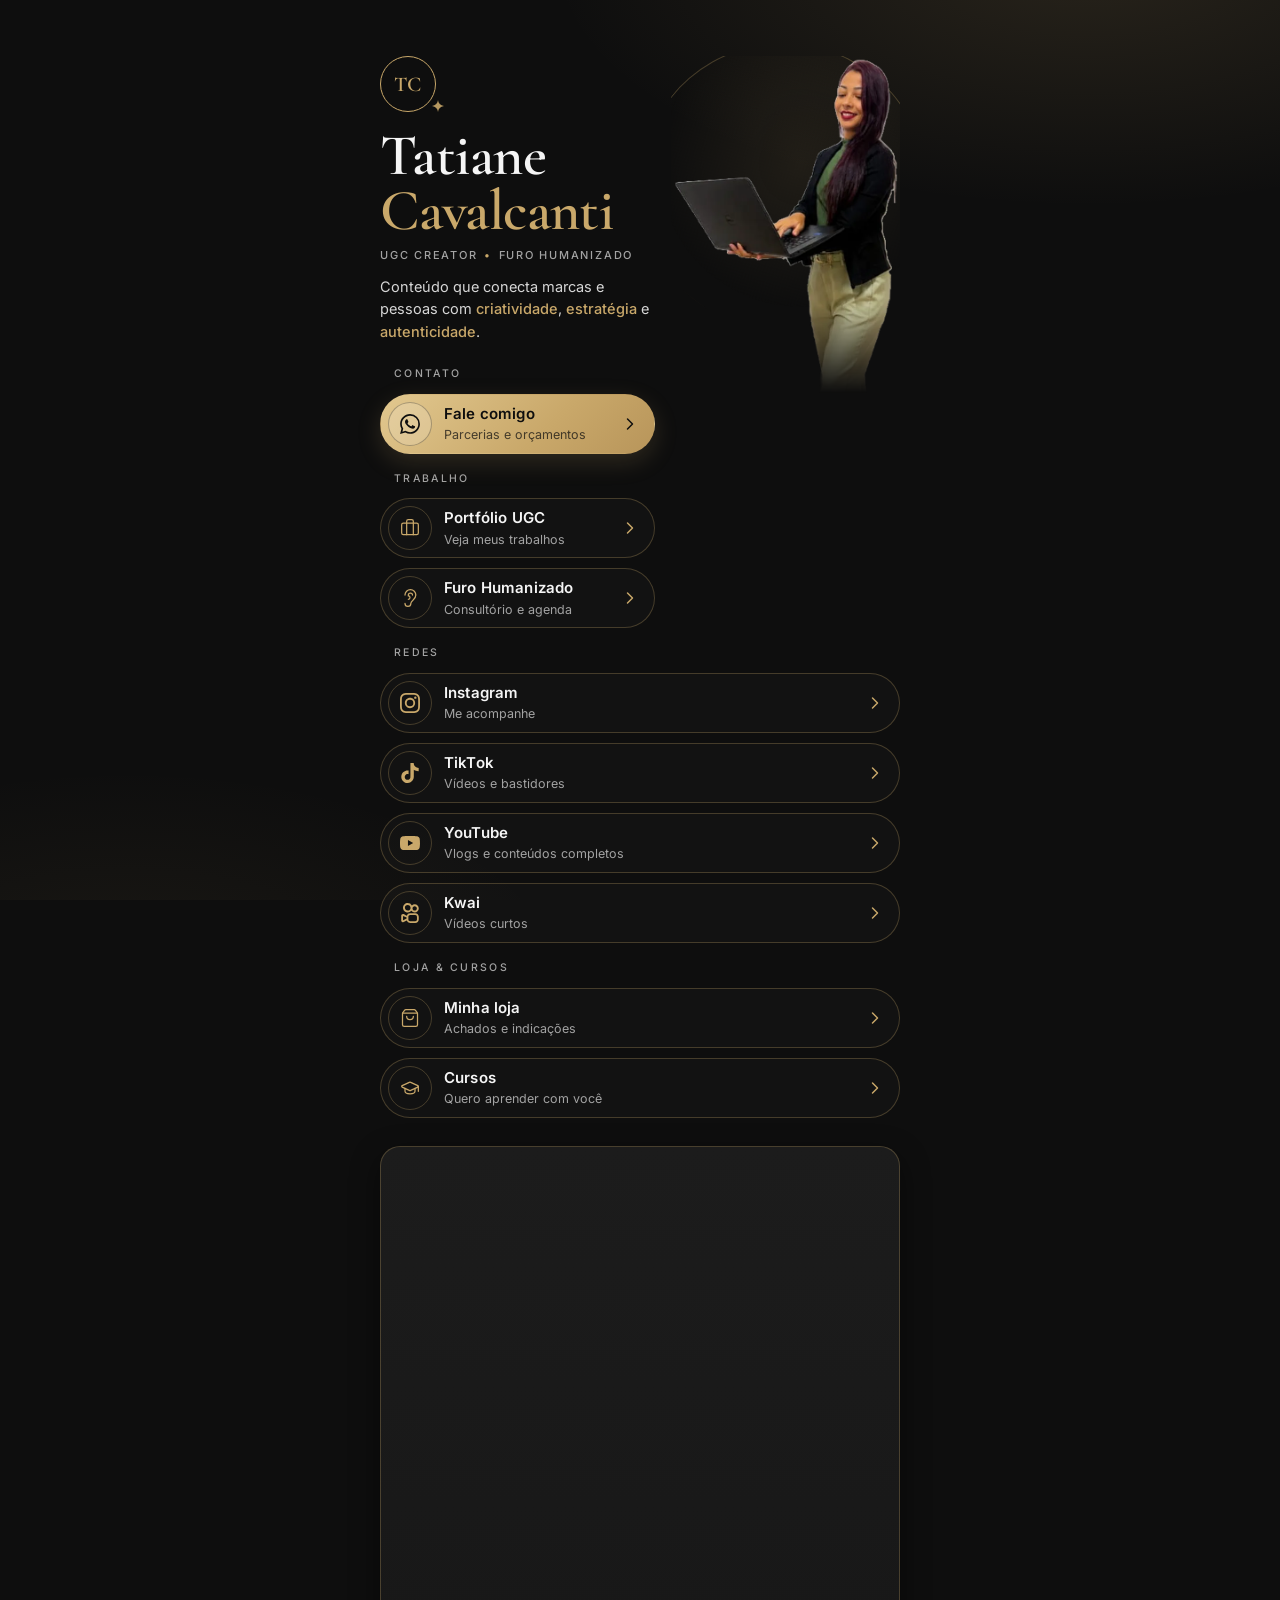
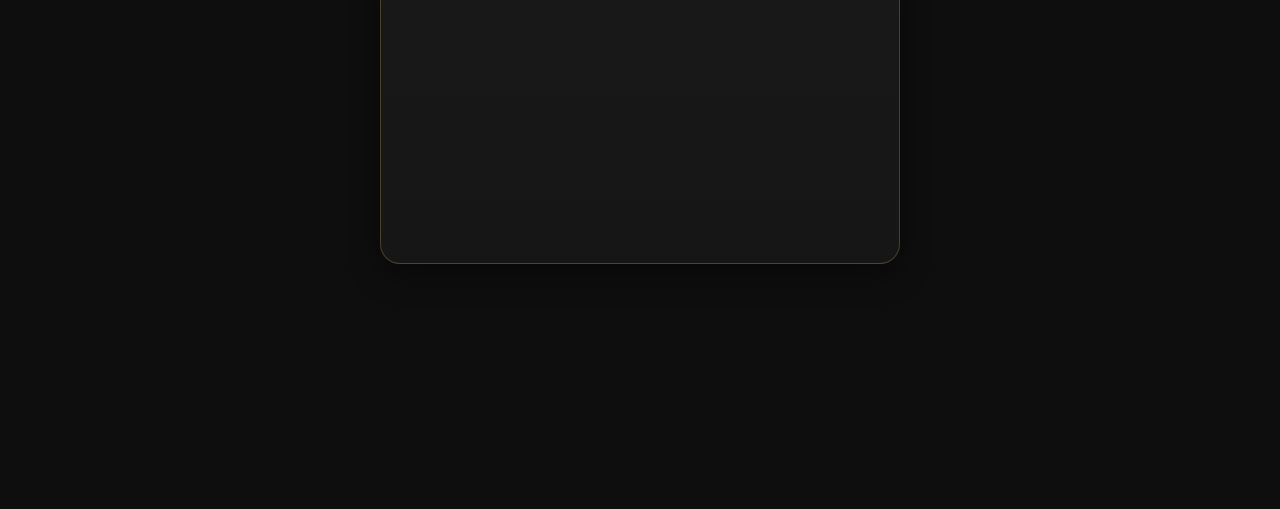
==== index.html @ 991accbc "Cartão de visita virtual: página estática (HTML/CSS/JS vanilla) - Hero com foto recortada (ISNet em " ====
<!DOCTYPE html>
<html lang="pt-BR">
<head>
  <meta charset="utf-8">
  <meta name="viewport" content="width=device-width, initial-scale=1, viewport-fit=cover">
  <title>Tatiane Cavalcanti | UGC Creator e Furo Humanizado</title>
  <meta name="description" content="Criadora de conteúdo UGC e especialista em Furo Humanizado. Conteúdo que conecta marcas e pessoas com criatividade, estratégia e autenticidade.">
  <meta name="theme-color" content="#0e0e0e">
  <meta name="color-scheme" content="dark">

  <!-- TODO:DOMAIN — trocar https://DOMINIO/ pelo domínio final (canonical, og:url, og:image, JSON-LD) -->
  <link rel="canonical" href="https://DOMINIO/">
  <meta property="og:type" content="profile">
  <meta property="og:locale" content="pt_BR">
  <meta property="og:site_name" content="Tatiane Cavalcanti">
  <meta property="og:title" content="Tatiane Cavalcanti | UGC Creator e Furo Humanizado">
  <meta property="og:description" content="Conteúdo que conecta marcas e pessoas com criatividade, estratégia e autenticidade.">
  <meta property="og:url" content="https://DOMINIO/">
  <meta property="og:image" content="https://DOMINIO/assets/og.jpg">
  <meta property="og:image:type" content="image/jpeg">
  <meta property="og:image:width" content="1200">
  <meta property="og:image:height" content="630">
  <meta property="og:image:alt" content="Tatiane Cavalcanti — UGC Creator e Furo Humanizado">
  <meta name="twitter:card" content="summary_large_image">
  <meta name="twitter:title" content="Tatiane Cavalcanti | UGC Creator e Furo Humanizado">
  <meta name="twitter:description" content="Conteúdo que conecta marcas e pessoas com criatividade, estratégia e autenticidade.">
  <meta name="twitter:image" content="https://DOMINIO/assets/og.jpg">

  <link rel="icon" href="data:image/svg+xml,%3Csvg%20xmlns='http://www.w3.org/2000/svg'%20viewBox='0%200%2064%2064'%3E%3Crect%20width='64'%20height='64'%20rx='14'%20fill='%230e0e0e'/%3E%3Ccircle%20cx='32'%20cy='32'%20r='23'%20fill='none'%20stroke='%23c9a86a'%20stroke-width='2'/%3E%3Ctext%20x='32'%20y='40'%20text-anchor='middle'%20font-family='Georgia,serif'%20font-size='23'%20fill='%23c9a86a'%3ETC%3C/text%3E%3C/svg%3E">
  <link rel="apple-touch-icon" href="assets/apple-touch-icon.png">

  <!-- fontes self-hosted (scripts/fetch_fonts.py); preload só das duas que aparecem acima da dobra -->
  <link rel="preload" href="assets/fonts/cormorant-garamond-600.woff2" as="font" type="font/woff2" crossorigin>
  <link rel="preload" href="assets/fonts/inter-400.woff2" as="font" type="font/woff2" crossorigin>
  <link rel="stylesheet" href="css/fonts.css">
  <link rel="stylesheet" href="css/style.css">

  <!-- marca html.js antes do primeiro paint: sem JS (ou sem IntersectionObserver) a página fica estática e completa -->
  <script>if ('IntersectionObserver' in window) document.documentElement.classList.add('js');</script>
  <script src="js/main.js" defer></script>

  <script type="application/ld+json">
  {
    "@context": "https://schema.org",
    "@type": "Person",
    "name": "Tatiane Cavalcanti",
    "jobTitle": "UGC Creator",
    "description": "Criadora de conteúdo UGC e especialista em Furo Humanizado.",
    "url": "https://DOMINIO/",
    "image": "https://DOMINIO/assets/og.jpg",
    "telephone": "+5517988384618",
    "sameAs": [
      "https://www.instagram.com/tatianecavalcantiugc/",
      "https://www.instagram.com/consultorio.tatianecavalcanti",
      "https://www.instagram.com/taty_cavalcanti",
      "https://www.tiktok.com/@tatycavalcantii",
      "https://youtube.com/@tatianecavalcantilima",
      "https://kwai-video.com/u/@Tatycavalcantii/YVCEOqAB",
      "https://collshp.com/tatycavalcantiindica?view=storefront"
    ]
  }
  </script>
</head>
<body>

<!-- Sprite de ícones. Marcas: Simple Icons (CC0). UI: Lucide (ISC). -->
<svg xmlns="http://www.w3.org/2000/svg" class="sprite" aria-hidden="true" focusable="false">
  <!-- marcas (fill) -->
  <symbol id="i-whatsapp" viewBox="0 0 24 24" fill="currentColor"><path d="M17.472 14.382c-.297-.149-1.758-.867-2.03-.967-.273-.099-.471-.148-.67.15-.197.297-.767.966-.94 1.164-.173.199-.347.223-.644.075-.297-.15-1.255-.463-2.39-1.475-.883-.788-1.48-1.761-1.653-2.059-.173-.297-.018-.458.13-.606.134-.133.298-.347.446-.52.149-.174.198-.298.298-.497.099-.198.05-.371-.025-.52-.075-.149-.669-1.612-.916-2.207-.242-.579-.487-.5-.669-.51-.173-.008-.371-.01-.57-.01-.198 0-.52.074-.792.372-.272.297-1.04 1.016-1.04 2.479 0 1.462 1.065 2.875 1.213 3.074.149.198 2.096 3.2 5.077 4.487.709.306 1.262.489 1.694.625.712.227 1.36.195 1.871.118.571-.085 1.758-.719 2.006-1.413.248-.694.248-1.289.173-1.413-.074-.124-.272-.198-.57-.347m-5.421 7.403h-.004a9.87 9.87 0 01-5.031-1.378l-.361-.214-3.741.982.998-3.648-.235-.374a9.86 9.86 0 01-1.51-5.26c.001-5.45 4.436-9.884 9.888-9.884 2.64 0 5.122 1.03 6.988 2.898a9.825 9.825 0 012.893 6.994c-.003 5.45-4.437 9.884-9.885 9.884m8.413-18.297A11.815 11.815 0 0012.05 0C5.495 0 .16 5.335.157 11.892c0 2.096.547 4.142 1.588 5.945L.057 24l6.305-1.654a11.882 11.882 0 005.683 1.448h.005c6.554 0 11.89-5.335 11.893-11.893a11.821 11.821 0 00-3.48-8.413Z"/></symbol>
  <symbol id="i-instagram" viewBox="0 0 24 24" fill="currentColor"><path d="M7.0301.084c-1.2768.0602-2.1487.264-2.911.5634-.7888.3075-1.4575.72-2.1228 1.3877-.6652.6677-1.075 1.3368-1.3802 2.127-.2954.7638-.4956 1.6365-.552 2.914-.0564 1.2775-.0689 1.6882-.0626 4.947.0062 3.2586.0206 3.6671.0825 4.9473.061 1.2765.264 2.1482.5635 2.9107.308.7889.72 1.4573 1.388 2.1228.6679.6655 1.3365 1.0743 2.1285 1.38.7632.295 1.6361.4961 2.9134.552 1.2773.056 1.6884.069 4.9462.0627 3.2578-.0062 3.668-.0207 4.9478-.0814 1.28-.0607 2.147-.2652 2.9098-.5633.7889-.3086 1.4578-.72 2.1228-1.3881.665-.6682 1.0745-1.3378 1.3795-2.1284.2957-.7632.4966-1.636.552-2.9124.056-1.2809.0692-1.6898.063-4.948-.0063-3.2583-.021-3.6668-.0817-4.9465-.0607-1.2797-.264-2.1487-.5633-2.9117-.3084-.7889-.72-1.4568-1.3876-2.1228C21.2982 1.33 20.628.9208 19.8378.6165 19.074.321 18.2017.1197 16.9244.0645 15.6471.0093 15.236-.005 11.977.0014 8.718.0076 8.31.0215 7.0301.0839m.1402 21.6932c-1.17-.0509-1.8053-.2453-2.2287-.408-.5606-.216-.96-.4771-1.3819-.895-.422-.4178-.6811-.8186-.9-1.378-.1644-.4234-.3624-1.058-.4171-2.228-.0595-1.2645-.072-1.6442-.079-4.848-.007-3.2037.0053-3.583.0607-4.848.05-1.169.2456-1.805.408-2.2282.216-.5613.4762-.96.895-1.3816.4188-.4217.8184-.6814 1.3783-.9003.423-.1651 1.0575-.3614 2.227-.4171 1.2655-.06 1.6447-.072 4.848-.079 3.2033-.007 3.5835.005 4.8495.0608 1.169.0508 1.8053.2445 2.228.408.5608.216.96.4754 1.3816.895.4217.4194.6816.8176.9005 1.3787.1653.4217.3617 1.056.4169 2.2263.0602 1.2655.0739 1.645.0796 4.848.0058 3.203-.0055 3.5834-.061 4.848-.051 1.17-.245 1.8055-.408 2.2294-.216.5604-.4763.96-.8954 1.3814-.419.4215-.8181.6811-1.3783.9-.4224.1649-1.0577.3617-2.2262.4174-1.2656.0595-1.6448.072-4.8493.079-3.2045.007-3.5825-.006-4.848-.0608M16.953 5.5864A1.44 1.44 0 1 0 18.39 4.144a1.44 1.44 0 0 0-1.437 1.4424M5.8385 12.012c.0067 3.4032 2.7706 6.1557 6.173 6.1493 3.4026-.0065 6.157-2.7701 6.1506-6.1733-.0065-3.4032-2.771-6.1565-6.174-6.1498-3.403.0067-6.156 2.771-6.1496 6.1738M8 12.0077a4 4 0 1 1 4.008 3.9921A3.9996 3.9996 0 0 1 8 12.0077"/></symbol>
  <symbol id="i-tiktok" viewBox="0 0 24 24" fill="currentColor"><path d="M12.525.02c1.31-.02 2.61-.01 3.91-.02.08 1.53.63 3.09 1.75 4.17 1.12 1.11 2.7 1.62 4.24 1.79v4.03c-1.44-.05-2.89-.35-4.2-.97-.57-.26-1.1-.59-1.62-.93-.01 2.92.01 5.84-.02 8.75-.08 1.4-.54 2.79-1.35 3.94-1.31 1.92-3.58 3.17-5.91 3.21-1.43.08-2.86-.31-4.08-1.03-2.02-1.19-3.44-3.37-3.65-5.71-.02-.5-.03-1-.01-1.49.18-1.9 1.12-3.72 2.58-4.96 1.66-1.44 3.98-2.13 6.15-1.72.02 1.48-.04 2.96-.04 4.44-.99-.32-2.15-.23-3.02.37-.63.41-1.11 1.04-1.36 1.75-.21.51-.15 1.07-.14 1.61.24 1.64 1.82 3.02 3.5 2.87 1.12-.01 2.19-.66 2.77-1.61.19-.33.4-.67.41-1.06.1-1.79.06-3.57.07-5.36.01-4.03-.01-8.05.02-12.07z"/></symbol>
  <symbol id="i-youtube" viewBox="0 0 24 24" fill="currentColor"><path d="M23.498 6.186a3.016 3.016 0 0 0-2.122-2.136C19.505 3.545 12 3.545 12 3.545s-7.505 0-9.377.505A3.017 3.017 0 0 0 .502 6.186C0 8.07 0 12 0 12s0 3.93.502 5.814a3.016 3.016 0 0 0 2.122 2.136c1.871.505 9.376.505 9.376.505s7.505 0 9.377-.505a3.015 3.015 0 0 0 2.122-2.136C24 15.93 24 12 24 12s0-3.93-.502-5.814zM9.545 15.568V8.432L15.818 12l-6.273 3.568z"/></symbol>
  <symbol id="i-kwai" viewBox="0 0 24 24" fill="currentColor"><path d="M18.315 12.264c2.33 0 4.218 1.88 4.218 4.2V19.8c0 2.32-1.888 4.2-4.218 4.2h-6.202a4.218 4.218 0 0 1-4.023-2.938l-3.676 1.833a2.04 2.04 0 0 1-2.731-.903 2.015 2.015 0 0 1-.216-.907v-5.94a2.03 2.03 0 0 1 2.035-2.024 2.044 2.044 0 0 1 .919.218l3.673 1.85a4.218 4.218 0 0 1 4.02-2.925zm-.062 2.162h-6.078c-1.153 0-2.09.921-2.108 2.065v3.247c0 1.148.925 2.081 2.073 2.1h6.113c1.153 0 2.09-.922 2.109-2.065v-3.247a2.104 2.104 0 0 0-2.074-2.1zM4.18 15.72a.554.554 0 0 0-.555.542v3.734a.556.556 0 0 0 .798.496l.01-.004 3.463-1.756V17.51l-3.467-1.73a.557.557 0 0 0-.249-.06zM9.28 0a5.667 5.667 0 0 1 4.98 2.965 4.921 4.921 0 0 1 3.36-1.317c2.714 0 4.913 2.177 4.913 4.863 0 2.686-2.2 4.863-4.912 4.863a4.921 4.921 0 0 1-3.996-2.034 5.651 5.651 0 0 1-4.345 2.034c-3.131 0-5.67-2.546-5.67-5.687C3.61 2.546 6.149 0 9.28 0Zm8.34 3.926c-1.441 0-2.61 1.157-2.61 2.585s1.169 2.585 2.61 2.585c1.443 0 2.612-1.157 2.612-2.585s-1.169-2.585-2.611-2.585zM9.28 2.287a3.395 3.395 0 0 0-3.39 3.4c0 1.877 1.518 3.4 3.39 3.4a3.395 3.395 0 0 0 3.39-3.4c0-1.878-1.518-3.4-3.39-3.4z"/></symbol>
  <!-- UI (stroke) -->
  <symbol id="i-chevron" viewBox="0 0 24 24" fill="none" stroke="currentColor" stroke-width="1.75" stroke-linecap="round" stroke-linejoin="round"><path d="m9 18 6-6-6-6"/></symbol>
  <symbol id="i-user" viewBox="0 0 24 24" fill="none" stroke="currentColor" stroke-width="1.5" stroke-linecap="round" stroke-linejoin="round"><path d="M19 21v-2a4 4 0 0 0-4-4H9a4 4 0 0 0-4 4v2"/><circle cx="12" cy="7" r="4"/></symbol>
  <symbol id="i-heart" viewBox="0 0 24 24" fill="none" stroke="currentColor" stroke-width="1.5" stroke-linecap="round" stroke-linejoin="round"><path d="M2 9.5a5.5 5.5 0 0 1 9.591-3.676.56.56 0 0 0 .818 0A5.49 5.49 0 0 1 22 9.5c0 2.29-1.5 4-3 5.5l-5.492 5.313a2 2 0 0 1-3 .019L5 15c-1.5-1.5-3-3.2-3-5.5"/></symbol>
  <symbol id="i-sparkles" viewBox="0 0 24 24" fill="none" stroke="currentColor" stroke-width="1.5" stroke-linecap="round" stroke-linejoin="round"><path d="M11.017 2.814a1 1 0 0 1 1.966 0l1.051 5.558a2 2 0 0 0 1.594 1.594l5.558 1.051a1 1 0 0 1 0 1.966l-5.558 1.051a2 2 0 0 0-1.594 1.594l-1.051 5.558a1 1 0 0 1-1.966 0l-1.051-5.558a2 2 0 0 0-1.594-1.594l-5.558-1.051a1 1 0 0 1 0-1.966l5.558-1.051a2 2 0 0 0 1.594-1.594z"/><path d="M20 2v4"/><path d="M22 4h-4"/><circle cx="4" cy="20" r="2"/></symbol>
  <symbol id="i-sparkle" viewBox="0 0 24 24" fill="none" stroke="currentColor" stroke-width="1.5" stroke-linecap="round" stroke-linejoin="round"><path d="M11.017 2.814a1 1 0 0 1 1.966 0l1.051 5.558a2 2 0 0 0 1.594 1.594l5.558 1.051a1 1 0 0 1 0 1.966l-5.558 1.051a2 2 0 0 0-1.594 1.594l-1.051 5.558a1 1 0 0 1-1.966 0l-1.051-5.558a2 2 0 0 0-1.594-1.594l-5.558-1.051a1 1 0 0 1 0-1.966l5.558-1.051a2 2 0 0 0 1.594-1.594z"/></symbol>
  <symbol id="i-target" viewBox="0 0 24 24" fill="none" stroke="currentColor" stroke-width="1.5" stroke-linecap="round" stroke-linejoin="round"><circle cx="12" cy="12" r="10"/><circle cx="12" cy="12" r="6"/><circle cx="12" cy="12" r="2"/></symbol>
  <symbol id="i-shield" viewBox="0 0 24 24" fill="none" stroke="currentColor" stroke-width="1.5" stroke-linecap="round" stroke-linejoin="round"><path d="M20 13c0 5-3.5 7.5-7.66 8.95a1 1 0 0 1-.67-.01C7.5 20.5 4 18 4 13V6a1 1 0 0 1 1-1c2 0 4.5-1.2 6.24-2.72a1.17 1.17 0 0 1 1.52 0C14.51 3.81 17 5 19 5a1 1 0 0 1 1 1z"/><path d="m9 12 2 2 4-4"/></symbol>
  <symbol id="i-camera" viewBox="0 0 24 24" fill="none" stroke="currentColor" stroke-width="1.5" stroke-linecap="round" stroke-linejoin="round"><path d="M13.997 4a2 2 0 0 1 1.76 1.05l.486.9A2 2 0 0 0 18.003 7H20a2 2 0 0 1 2 2v9a2 2 0 0 1-2 2H4a2 2 0 0 1-2-2V9a2 2 0 0 1 2-2h1.997a2 2 0 0 0 1.759-1.048l.489-.904A2 2 0 0 1 10.004 4z"/><circle cx="12" cy="13" r="3"/></symbol>
  <symbol id="i-clapper" viewBox="0 0 24 24" fill="none" stroke="currentColor" stroke-width="1.5" stroke-linecap="round" stroke-linejoin="round"><path d="m12.296 3.464 3.02 3.956"/><path d="M20.2 6 3 11l-.9-2.4c-.3-1.1.3-2.2 1.3-2.5l13.5-4c1.1-.3 2.2.3 2.5 1.3z"/><path d="M3 11h18v8a2 2 0 0 1-2 2H5a2 2 0 0 1-2-2z"/><path d="m6.18 5.276 3.1 3.899"/></symbol>
  <symbol id="i-baby" viewBox="0 0 24 24" fill="none" stroke="currentColor" stroke-width="1.5" stroke-linecap="round" stroke-linejoin="round"><path d="M10 16c.5.3 1.2.5 2 .5s1.5-.2 2-.5"/><path d="M15 12h.01"/><path d="M19.38 6.813A9 9 0 0 1 20.8 10.2a2 2 0 0 1 0 3.6 9 9 0 0 1-17.6 0 2 2 0 0 1 0-3.6A9 9 0 0 1 12 3c2 0 3.5 1.1 3.5 2.5s-.9 2.5-2 2.5c-.8 0-1.5-.4-1.5-1"/><path d="M9 12h.01"/></symbol>
  <symbol id="i-laptop" viewBox="0 0 24 24" fill="none" stroke="currentColor" stroke-width="1.5" stroke-linecap="round" stroke-linejoin="round"><path d="M18 5a2 2 0 0 1 2 2v8.526a2 2 0 0 0 .212.897l1.068 2.127a1 1 0 0 1-.9 1.45H3.62a1 1 0 0 1-.9-1.45l1.068-2.127A2 2 0 0 0 4 15.526V7a2 2 0 0 1 2-2z"/><path d="M20.054 15.987H3.946"/></symbol>
  <symbol id="i-chef" viewBox="0 0 24 24" fill="none" stroke="currentColor" stroke-width="1.5" stroke-linecap="round" stroke-linejoin="round"><path d="M17 21a1 1 0 0 0 1-1v-5.35c0-.457.316-.844.727-1.041a4 4 0 0 0-2.134-7.589 5 5 0 0 0-9.186 0 4 4 0 0 0-2.134 7.588c.411.198.727.585.727 1.041V20a1 1 0 0 0 1 1Z"/><path d="M6 17h12"/></symbol>
  <symbol id="i-paw" viewBox="0 0 24 24" fill="none" stroke="currentColor" stroke-width="1.5" stroke-linecap="round" stroke-linejoin="round"><circle cx="11" cy="4" r="2"/><circle cx="18" cy="8" r="2"/><circle cx="20" cy="16" r="2"/><path d="M9 10a5 5 0 0 1 5 5v3.5a3.5 3.5 0 0 1-6.84 1.045Q6.52 17.48 4.46 16.84A3.5 3.5 0 0 1 5.5 10Z"/></symbol>
  <symbol id="i-shirt" viewBox="0 0 24 24" fill="none" stroke="currentColor" stroke-width="1.5" stroke-linecap="round" stroke-linejoin="round"><path d="M20.38 3.46 16 2a4 4 0 0 1-8 0L3.62 3.46a2 2 0 0 0-1.34 2.23l.58 3.47a1 1 0 0 0 .99.84H6v10c0 1.1.9 2 2 2h8a2 2 0 0 0 2-2V10h2.15a1 1 0 0 0 .99-.84l.58-3.47a2 2 0 0 0-1.34-2.23z"/></symbol>
  <symbol id="i-ear" viewBox="0 0 24 24" fill="none" stroke="currentColor" stroke-width="1.5" stroke-linecap="round" stroke-linejoin="round"><path d="M6 8.5a6.5 6.5 0 1 1 13 0c0 6-6 6-6 10a3.5 3.5 0 1 1-7 0"/><path d="M15 8.5a2.5 2.5 0 0 0-5 0v1a2 2 0 1 1 0 4"/></symbol>
  <symbol id="i-briefcase" viewBox="0 0 24 24" fill="none" stroke="currentColor" stroke-width="1.5" stroke-linecap="round" stroke-linejoin="round"><path d="M16 20V4a2 2 0 0 0-2-2h-4a2 2 0 0 0-2 2v16"/><rect width="20" height="14" x="2" y="6" rx="2"/></symbol>
  <symbol id="i-cap" viewBox="0 0 24 24" fill="none" stroke="currentColor" stroke-width="1.5" stroke-linecap="round" stroke-linejoin="round"><path d="M21.42 10.922a1 1 0 0 0-.019-1.838L12.83 5.18a2 2 0 0 0-1.66 0L2.6 9.08a1 1 0 0 0 0 1.832l8.57 3.908a2 2 0 0 0 1.66 0z"/><path d="M22 10v6"/><path d="M6 12.5V16a6 3 0 0 0 12 0v-3.5"/></symbol>
  <symbol id="i-bag" viewBox="0 0 24 24" fill="none" stroke="currentColor" stroke-width="1.5" stroke-linecap="round" stroke-linejoin="round"><path d="M16 10a4 4 0 0 1-8 0"/><path d="M3.103 6.034h17.794"/><path d="M3.4 5.467a2 2 0 0 0-.4 1.2V20a2 2 0 0 0 2 2h14a2 2 0 0 0 2-2V6.667a2 2 0 0 0-.4-1.2l-2-2.667A2 2 0 0 0 17 2H7a2 2 0 0 0-1.6.8z"/></symbol>
  <symbol id="i-phone" viewBox="0 0 24 24" fill="none" stroke="currentColor" stroke-width="1.5" stroke-linecap="round" stroke-linejoin="round"><path d="M13.832 16.568a1 1 0 0 0 1.213-.303l.355-.465A2 2 0 0 1 17 15h3a2 2 0 0 1 2 2v3a2 2 0 0 1-2 2A18 18 0 0 1 2 4a2 2 0 0 1 2-2h3a2 2 0 0 1 2 2v3a2 2 0 0 1-.8 1.6l-.468.351a1 1 0 0 0-.292 1.233 14 14 0 0 0 6.392 6.384"/></symbol>
  <symbol id="i-mail" viewBox="0 0 24 24" fill="none" stroke="currentColor" stroke-width="1.5" stroke-linecap="round" stroke-linejoin="round"><path d="m22 7-8.991 5.727a2 2 0 0 1-2.009 0L2 7"/><rect x="2" y="4" width="20" height="16" rx="2"/></symbol>
  <symbol id="i-globe" viewBox="0 0 24 24" fill="none" stroke="currentColor" stroke-width="1.5" stroke-linecap="round" stroke-linejoin="round"><circle cx="12" cy="12" r="10"/><path d="M12 2a14.5 14.5 0 0 0 0 20 14.5 14.5 0 0 0 0-20"/><path d="M2 12h20"/></symbol>
  <symbol id="i-share" viewBox="0 0 24 24" fill="none" stroke="currentColor" stroke-width="1.5" stroke-linecap="round" stroke-linejoin="round"><circle cx="18" cy="5" r="3"/><circle cx="6" cy="12" r="3"/><circle cx="18" cy="19" r="3"/><line x1="8.59" x2="15.42" y1="13.51" y2="17.49"/><line x1="15.41" x2="8.59" y1="6.51" y2="10.49"/></symbol>
  <symbol id="i-copy" viewBox="0 0 24 24" fill="none" stroke="currentColor" stroke-width="1.5" stroke-linecap="round" stroke-linejoin="round"><rect width="14" height="14" x="8" y="8" rx="2" ry="2"/><path d="M4 16c-1.1 0-2-.9-2-2V4c0-1.1.9-2 2-2h10c1.1 0 2 .9 2 2"/></symbol>
  <symbol id="i-check" viewBox="0 0 24 24" fill="none" stroke="currentColor" stroke-width="1.75" stroke-linecap="round" stroke-linejoin="round"><path d="M20 6 9 17l-5-5"/></symbol>
  <!-- brilho decorativo de 4 pontas -->
  <symbol id="i-star4" viewBox="0 0 24 24" fill="currentColor"><path d="M12 0c.6 6.6 4.8 10.8 12 12-7.2 1.2-11.4 5.4-12 12-.6-6.6-4.8-10.8-12-12C7.2 10.8 11.4 6.6 12 0z"/></symbol>
</svg>

<a class="skip" href="#links">Pular para os links</a>
<div class="glow" aria-hidden="true"></div>

<main class="page">

  <!-- ===== HERO ===== -->
  <header class="hero" id="topo">
    <div class="hero__text">
      <div class="hero__mark" data-anim style="--i:0">
        <span class="mark" aria-hidden="true">TC</span>
        <svg class="sparkle sparkle--mark" aria-hidden="true"><use href="#i-star4"/></svg>
      </div>

      <h1 class="hero__name" data-anim style="--i:1">
        <span class="hero__first">Tatiane</span>
        <em class="hero__last">Cavalcanti</em>
      </h1>

      <p class="hero__role eyebrow" data-anim style="--i:2">
        UGC Creator <span class="hero__dot" aria-hidden="true">•</span> Furo Humanizado
      </p>

      <p class="hero__tagline" data-anim style="--i:3">
        Conteúdo que conecta marcas e pessoas com
        <strong>criatividade</strong>, <strong>estratégia</strong> e <strong>autenticidade</strong>.
      </p>
    </div>

    <figure class="hero__photo" data-anim style="--i:2">
      <span class="hero__arc" aria-hidden="true"></span>
      <picture class="hero__pic">
        <source srcset="assets/tati.webp" type="image/webp">
        <img src="assets/tati.png" width="516" height="760" alt="Tatiane Cavalcanti sorrindo, segurando um notebook" fetchpriority="high" decoding="async">
      </picture>
      <svg class="sparkle sparkle--photo" aria-hidden="true"><use href="#i-star4"/></svg>
    </figure>

    <!-- CTAs principais: ficam ao lado da foto em telas maiores -->
    <nav class="hero__cta" aria-label="Contato e trabalho">
      <div class="group" data-reveal>
        <h2 class="group__title">Contato</h2>
        <a class="btn btn--primary" style="--i:0" href="https://wa.me/5517988384618?text=Ol%C3%A1%2C%20Tatiane!%20Vim%20pelo%20seu%20cart%C3%A3o%20virtual%20e%20quero%20conversar%20sobre%20uma%20parceria." target="_blank" rel="noopener">
          <span class="btn__icon"><svg aria-hidden="true"><use href="#i-whatsapp"/></svg></span>
          <span class="btn__text"><span class="btn__title">Fale comigo</span><span class="btn__sub">Parcerias e orçamentos</span></span>
          <svg class="btn__chev" aria-hidden="true"><use href="#i-chevron"/></svg>
        </a>
      </div>

      <div class="group" data-reveal>
        <h2 class="group__title">Trabalho</h2>
        <a class="btn" style="--i:0" href="https://www.instagram.com/tatianecavalcantiugc/" target="_blank" rel="noopener">
          <span class="btn__icon"><svg aria-hidden="true"><use href="#i-briefcase"/></svg></span>
          <span class="btn__text"><span class="btn__title">Portfólio UGC</span><span class="btn__sub">Veja meus trabalhos</span></span>
          <svg class="btn__chev" aria-hidden="true"><use href="#i-chevron"/></svg>
        </a>
        <a class="btn" style="--i:1" href="https://www.instagram.com/consultorio.tatianecavalcanti" target="_blank" rel="noopener">
          <span class="btn__icon"><svg aria-hidden="true"><use href="#i-ear"/></svg></span>
          <span class="btn__text"><span class="btn__title">Furo Humanizado</span><span class="btn__sub">Consultório e agenda</span></span>
          <svg class="btn__chev" aria-hidden="true"><use href="#i-chevron"/></svg>
        </a>
      </div>
    </nav>
  </header>

  <!-- ===== LINKS ===== -->
  <nav class="links" id="links" aria-label="Redes, loja e cursos">
    <div class="group" data-reveal>
      <h2 class="group__title">Redes</h2>
      <a class="btn" style="--i:0" href="https://www.instagram.com/taty_cavalcanti" target="_blank" rel="noopener">
        <span class="btn__icon"><svg aria-hidden="true"><use href="#i-instagram"/></svg></span>
        <span class="btn__text"><span class="btn__title">Instagram</span><span class="btn__sub">Me acompanhe</span></span>
        <svg class="btn__chev" aria-hidden="true"><use href="#i-chevron"/></svg>
      </a>
      <a class="btn" style="--i:1" href="https://www.tiktok.com/@tatycavalcantii" target="_blank" rel="noopener">
        <span class="btn__icon"><svg aria-hidden="true"><use href="#i-tiktok"/></svg></span>
        <span class="btn__text"><span class="btn__title">TikTok</span><span class="btn__sub">Vídeos e bastidores</span></span>
        <svg class="btn__chev" aria-hidden="true"><use href="#i-chevron"/></svg>
      </a>
      <a class="btn" style="--i:2" href="https://youtube.com/@tatianecavalcantilima" target="_blank" rel="noopener">
        <span class="btn__icon"><svg aria-hidden="true"><use href="#i-youtube"/></svg></span>
        <span class="btn__text"><span class="btn__title">YouTube</span><span class="btn__sub">Vlogs e conteúdos completos</span></span>
        <svg class="btn__chev" aria-hidden="true"><use href="#i-chevron"/></svg>
      </a>
      <a class="btn" style="--i:3" href="https://kwai-video.com/u/@Tatycavalcantii/YVCEOqAB" target="_blank" rel="noopener">
        <span class="btn__icon"><svg aria-hidden="true"><use href="#i-kwai"/></svg></span>
        <span class="btn__text"><span class="btn__title">Kwai</span><span class="btn__sub">Vídeos curtos</span></span>
        <svg class="btn__chev" aria-hidden="true"><use href="#i-chevron"/></svg>
      </a>
    </div>

    <div class="group" data-reveal>
      <h2 class="group__title">Loja &amp; Cursos</h2>
      <a class="btn" style="--i:0" href="https://collshp.com/tatycavalcantiindica?view=storefront" target="_blank" rel="noopener">
        <span class="btn__icon"><svg aria-hidden="true"><use href="#i-bag"/></svg></span>
        <span class="btn__text"><span class="btn__title">Minha loja</span><span class="btn__sub">Achados e indicações</span></span>
        <svg class="btn__chev" aria-hidden="true"><use href="#i-chevron"/></svg>
      </a>
      <a class="btn" style="--i:1" href="https://wa.me/5517988384618?text=Ol%C3%A1%2C%20Tatiane!%20Tenho%20interesse%20nos%20seus%20cursos.%20Pode%20me%20passar%20mais%20informa%C3%A7%C3%B5es%3F" target="_blank" rel="noopener">
        <span class="btn__icon"><svg aria-hidden="true"><use href="#i-cap"/></svg></span>
        <span class="btn__text"><span class="btn__title">Cursos</span><span class="btn__sub">Quero aprender com você</span></span>
        <svg class="btn__chev" aria-hidden="true"><use href="#i-chevron"/></svg>
      </a>
    </div>
  </nav>

  <!-- ===== SOBRE MIM ===== -->
  <section class="card about" data-reveal aria-labelledby="sobre-title">
    <div class="about__head">
      <span class="about__avatar" aria-hidden="true"><svg><use href="#i-user"/></svg></span>
      <div class="about__body">
        <h2 class="eyebrow eyebrow--gold" id="sobre-title">Sobre mim</h2>
        <p>Criadora de conteúdo UGC e especialista em Furo Humanizado. Produzo conteúdos autênticos que geram conexão, valor e resultados reais.</p>
      </div>
    </div>
    <ul class="values" role="list">
      <li class="values__item" style="--i:0"><svg aria-hidden="true"><use href="#i-heart"/></svg><span>Apaixonada<br>por pessoas</span></li>
      <li class="values__item" style="--i:1"><svg aria-hidden="true"><use href="#i-sparkles"/></svg><span>Criatividade<br>com propósito</span></li>
      <li class="values__item" style="--i:2"><svg aria-hidden="true"><use href="#i-target"/></svg><span>Foco em<br>resultados</span></li>
      <li class="values__item" style="--i:3"><svg aria-hidden="true"><use href="#i-shield"/></svg><span>Confiança e<br>autenticidade</span></li>
    </ul>
  </section>

  <!-- ===== NICHOS ===== -->
  <section class="niches" data-reveal aria-labelledby="nichos-title">
    <h2 class="eyebrow eyebrow--gold eyebrow--rule" id="nichos-title"><span>Como posso ajudar sua marca</span></h2>
    <ul class="niches__grid" role="list">
      <li class="niche" style="--i:0"><svg aria-hidden="true"><use href="#i-camera"/></svg><span>UGC para<br>redes sociais</span></li>
      <li class="niche" style="--i:1"><svg aria-hidden="true"><use href="#i-clapper"/></svg><span>Vídeos de<br>rotina</span></li>
      <li class="niche" style="--i:2"><svg aria-hidden="true"><use href="#i-sparkle"/></svg><span>Beleza &amp;<br>autocuidado</span></li>
      <li class="niche" style="--i:3"><svg aria-hidden="true"><use href="#i-baby"/></svg><span>Maternidade</span></li>
      <li class="niche" style="--i:4"><svg aria-hidden="true"><use href="#i-laptop"/></svg><span>Tecnologia</span></li>
      <li class="niche" style="--i:5"><svg aria-hidden="true"><use href="#i-chef"/></svg><span>Gastronomia</span></li>
      <li class="niche" style="--i:6"><svg aria-hidden="true"><use href="#i-paw"/></svg><span>Pets</span></li>
      <li class="niche" style="--i:7"><svg aria-hidden="true"><use href="#i-shirt"/></svg><span>Moda</span></li>
      <li class="niche" style="--i:8"><svg aria-hidden="true"><use href="#i-ear"/></svg><span>Furo<br>Humanizado</span></li>
    </ul>
  </section>

  <!-- ===== CONTATO ===== -->
  <section class="card contact" data-reveal aria-labelledby="contato-title">
    <h2 class="sr-only" id="contato-title">Contato</h2>

    <div class="contact__qr">
      <img src="assets/qr.svg" width="132" height="132" alt="QR code que abre este cartão virtual" loading="lazy" decoding="async">
      <span class="contact__qr-mark" aria-hidden="true">TC</span>
    </div>

    <p class="contact__cta">
      <span class="script">Vamos criar</span>
      <span class="script">algo incrível</span>
      <span class="contact__juntos">juntos?</span>
    </p>

    <ul class="contact__rows" role="list">
      <li class="contact__row">
        <a href="tel:+5517988384618"><svg aria-hidden="true"><use href="#i-phone"/></svg><span>(17) 98838-4618</span></a>
        <button class="copy" type="button" data-copy="+55 17 98838-4618" aria-label="Copiar telefone" hidden><svg aria-hidden="true"><use href="#i-copy"/></svg></button>
      </li>
      <!-- TODO:EMAIL — descomentar quando a cliente informar o e-mail
      <li class="contact__row">
        <a href="mailto:contato@DOMINIO"><svg aria-hidden="true"><use href="#i-mail"/></svg><span>contato@DOMINIO</span></a>
        <button class="copy" type="button" data-copy="contato@DOMINIO" aria-label="Copiar e-mail" hidden><svg aria-hidden="true"><use href="#i-copy"/></svg></button>
      </li>
      -->
      <!-- TODO:DOMAIN — descomentar quando o domínio final estiver no ar
      <li class="contact__row">
        <a href="https://DOMINIO/"><svg aria-hidden="true"><use href="#i-globe"/></svg><span>DOMINIO</span></a>
      </li>
      -->
      <li class="contact__row">
        <a href="https://www.instagram.com/tatianecavalcantiugc/" target="_blank" rel="noopener"><svg aria-hidden="true"><use href="#i-instagram"/></svg><span>@tatianecavalcantiugc</span></a>
        <button class="copy" type="button" data-copy="@tatianecavalcantiugc" aria-label="Copiar Instagram" hidden><svg aria-hidden="true"><use href="#i-copy"/></svg></button>
      </li>
    </ul>

    <button class="share" id="share" type="button" hidden>
      <svg aria-hidden="true"><use href="#i-share"/></svg>
      <span>Compartilhar cartão</span>
    </button>

    <svg class="sparkle sparkle--contact" aria-hidden="true"><use href="#i-star4"/></svg>
  </section>

  <!-- ===== FOOTER ===== -->
  <footer class="footer" data-reveal>
    <p class="eyebrow">
      <svg aria-hidden="true"><use href="#i-heart"/></svg>
      <span>Conteúdo que conecta, transforma e vende.</span>
      <svg aria-hidden="true"><use href="#i-heart"/></svg>
    </p>
  </footer>

</main>

<div class="toast" id="toast" role="status" aria-live="polite"></div>

</body>
</html>
---- css/fonts.css ----
/* Fontes self-hosted (Google Fonts, subset latin). Gerado por scripts/fetch_fonts.py — não editar à mão.
   Licenças: Cormorant Garamond (OFL), Inter (OFL), Great Vibes (OFL). */

@font-face {
  font-family: "Cormorant Garamond";
  font-style: normal;
  font-weight: 600;
  font-display: swap;
  src: url("../assets/fonts/cormorant-garamond-600.woff2") format("woff2");
  unicode-range: U+0000-00FF, U+0131, U+0152-0153, U+02BB-02BC, U+02C6, U+02DA, U+02DC, U+0304, U+0308, U+0329, U+2000-206F, U+20AC, U+2122, U+2191, U+2193, U+2212, U+2215, U+FEFF, U+FFFD;
}

@font-face {
  font-family: "Great Vibes";
  font-style: normal;
  font-weight: 400;
  font-display: swap;
  src: url("../assets/fonts/great-vibes-400.woff2") format("woff2");
  unicode-range: U+0000-00FF, U+0131, U+0152-0153, U+02BB-02BC, U+02C6, U+02DA, U+02DC, U+0304, U+0308, U+0329, U+2000-206F, U+20AC, U+2122, U+2191, U+2193, U+2212, U+2215, U+FEFF, U+FFFD;
}

@font-face {
  font-family: "Inter";
  font-style: normal;
  font-weight: 400;
  font-display: swap;
  src: url("../assets/fonts/inter-400.woff2") format("woff2");
  unicode-range: U+0000-00FF, U+0131, U+0152-0153, U+02BB-02BC, U+02C6, U+02DA, U+02DC, U+0304, U+0308, U+0329, U+2000-206F, U+20AC, U+2122, U+2191, U+2193, U+2212, U+2215, U+FEFF, U+FFFD;
}

@font-face {
  font-family: "Inter";
  font-style: normal;
  font-weight: 500;
  font-display: swap;
  src: url("../assets/fonts/inter-500.woff2") format("woff2");
  unicode-range: U+0000-00FF, U+0131, U+0152-0153, U+02BB-02BC, U+02C6, U+02DA, U+02DC, U+0304, U+0308, U+0329, U+2000-206F, U+20AC, U+2122, U+2191, U+2193, U+2212, U+2215, U+FEFF, U+FFFD;
}

@font-face {
  font-family: "Inter";
  font-style: normal;
  font-weight: 600;
  font-display: swap;
  src: url("../assets/fonts/inter-600.woff2") format("woff2");
  unicode-range: U+0000-00FF, U+0131, U+0152-0153, U+02BB-02BC, U+02C6, U+02DA, U+02DC, U+0304, U+0308, U+0329, U+2000-206F, U+20AC, U+2122, U+2191, U+2193, U+2212, U+2215, U+FEFF, U+FFFD;
}
---- css/style.css ----
/* =====================================================================
   Tatiane Cavalcanti — cartão de visita virtual
   Tema escuro + dourado. Mobile-first. Sem dependências.
   ===================================================================== */

:root {
  --bg: #0e0e0e;
  --bg-2: #131313;
  --card: #161616;
  --card-2: #1c1c1c;
  --ink: #f5f5f5;
  --ink-2: #d6d6d6;
  --mut: #a3a3a3;
  --gold: #c9a86a;
  --gold-2: #e2c88f;
  --gold-ink: #0e0e0e;
  --line: rgba(201, 168, 106, .28);
  --line-soft: rgba(255, 255, 255, .08);
  --radius: 20px;
  --pill: 999px;
  --shadow: 0 10px 30px rgba(0, 0, 0, .45);
  --s1: 4px; --s2: 8px; --s3: 12px; --s4: 16px; --s5: 24px; --s6: 32px; --s7: 40px; --s8: 48px;
  --col: 560px;
  --f-display: "Cormorant Garamond", Georgia, "Times New Roman", serif;
  --f-body: "Inter", system-ui, -apple-system, "Segoe UI", Roboto, sans-serif;
  --f-script: "Great Vibes", "Brush Script MT", cursive;
  --ease: cubic-bezier(.22, 1, .36, 1);
  --dur-1: .25s;
  --dur-2: .6s;
  --dur-3: .8s;
}

/* ---------- reset ---------- */
*, *::before, *::after { box-sizing: border-box; }
html { -webkit-text-size-adjust: 100%; scroll-behavior: smooth; }
body {
  margin: 0;
  background: var(--bg);
  color: var(--ink);
  font-family: var(--f-body);
  font-size: 15px;
  line-height: 1.5;
  min-height: 100dvh;
  overflow-x: clip;
  -webkit-font-smoothing: antialiased;
}
img, svg { display: block; }
a { color: inherit; }
button { font: inherit; color: inherit; }
[hidden] { display: none !important; }
.sprite { position: absolute; width: 0; height: 0; overflow: hidden; }
.sr-only {
  position: absolute; width: 1px; height: 1px; margin: -1px; padding: 0;
  overflow: hidden; clip: rect(0 0 0 0); white-space: nowrap; border: 0;
}
.skip {
  position: absolute; left: 12px; top: -60px; z-index: 100;
  padding: 10px 14px; border-radius: var(--pill);
  background: var(--gold); color: var(--gold-ink); font-weight: 600; text-decoration: none;
  transition: top var(--dur-1);
}
.skip:focus { top: 12px; }
:focus-visible { outline: 2px solid var(--gold); outline-offset: 3px; border-radius: 6px; }

/* ---------- fundo ---------- */
.glow {
  position: fixed; inset: 0; z-index: -1; pointer-events: none;
  background:
    radial-gradient(60% 40% at 85% -5%, rgba(201, 168, 106, .14), transparent 70%),
    radial-gradient(50% 35% at 10% 110%, rgba(201, 168, 106, .07), transparent 70%),
    var(--bg);
}

/* ---------- layout ---------- */
.page {
  position: relative;
  max-width: var(--col);
  margin: 0 auto;
  padding: calc(28px + env(safe-area-inset-top)) 20px calc(40px + env(safe-area-inset-bottom));
}

/* ---------- tipografia utilitária ---------- */
.eyebrow {
  margin: 0;
  font: 500 11px/1.4 var(--f-body);
  letter-spacing: .2em;
  text-transform: uppercase;
  color: var(--mut);
}
.eyebrow--gold { color: var(--gold); }
.eyebrow--rule { display: flex; align-items: center; gap: 14px; text-align: center; }
.eyebrow--rule::before, .eyebrow--rule::after { content: ""; flex: 1; height: 1px; }
.eyebrow--rule::before { background: linear-gradient(90deg, transparent, var(--line)); }
.eyebrow--rule::after  { background: linear-gradient(90deg, var(--line), transparent); }

/* ---------- brilho decorativo ---------- */
.sparkle {
  position: absolute; width: 14px; height: 14px;
  color: var(--gold); opacity: .9; pointer-events: none;
  transform-origin: center;
}
.js .sparkle { animation: twinkle 3.4s ease-in-out infinite; }
.sparkle--mark    { right: -8px; bottom: 0; width: 12px; height: 12px; }
.sparkle--photo   { top: 7%; right: 8%; width: 18px; height: 18px; animation-delay: -1.2s; }
.sparkle--contact { top: 16px; right: 18px; width: 12px; height: 12px; opacity: .6; animation-delay: -2.1s; }
@keyframes twinkle {
  0%, 100% { opacity: .35; transform: scale(.8) rotate(0deg); }
  50%      { opacity: 1;   transform: scale(1.1) rotate(20deg); }
}

/* =====================================================================
   HERO
   ===================================================================== */
.hero {
  position: relative;
  display: grid;
  grid-template-columns: minmax(0, 1fr) 45%;
  grid-template-areas:
    "text photo"
    "cta  cta";
  column-gap: 12px;
}
.hero__text  { grid-area: text; align-self: start; min-width: 0; }
.hero__photo { grid-area: photo; align-self: start; }
.hero__cta   { grid-area: cta; }

.hero__mark { position: relative; display: inline-block; }
.mark {
  display: grid; place-items: center;
  width: 56px; height: 56px;
  border: 1px solid var(--gold); border-radius: 50%;
  font: 600 21px/1 var(--f-display); letter-spacing: .04em;
  color: var(--gold);
}

.hero__name {
  margin: 16px 0 10px;
  font: 600 clamp(32px, 10vw, 58px)/.95 var(--f-display);
  letter-spacing: -.01em;
}
.hero__first, .hero__last { display: block; }
.hero__first { color: var(--ink); }
.hero__last { font-style: normal; color: var(--gold); }
@supports ((-webkit-background-clip: text) or (background-clip: text)) {
  .hero__last {
    background: linear-gradient(100deg, var(--gold) 0%, var(--gold) 40%, #fff2d2 50%, var(--gold) 60%, var(--gold) 100%);
    background-size: 250% 100%;
    background-position: 120% 0;
    -webkit-background-clip: text; background-clip: text;
    -webkit-text-fill-color: transparent; color: transparent;
  }
  .js .hero.in .hero__last { animation: shimmer 1.6s var(--ease) .7s 1 both; }
  .hero__last:hover { animation: shimmer-again 1.2s ease 0s 1 both; }
}
@keyframes shimmer       { from { background-position: 120% 0; } to { background-position: -30% 0; } }
@keyframes shimmer-again { from { background-position: 120% 0; } to { background-position: -30% 0; } }

.hero__role { color: var(--mut); letter-spacing: .16em; }
.hero__dot { color: var(--gold); margin: 0 2px; }

.hero__tagline {
  margin: 12px 0 0;
  font-size: 14.5px; line-height: 1.55;
  color: var(--ink-2);
}
.hero__tagline strong { color: var(--gold); font-weight: 500; }

.hero__photo {
  position: relative; margin: 0; overflow: hidden;
  will-change: transform;
}
.hero__arc {
  position: absolute; z-index: 0;
  top: -4%; left: -14%; width: 126%; aspect-ratio: 1;
  border-radius: 50%;
  border: 1px solid var(--line);
  border-right-color: transparent; border-bottom-color: transparent;
  transform: rotate(38deg);
  background: radial-gradient(circle at 50% 40%, rgba(201, 168, 106, .10), transparent 65%);
}
.hero__pic {
  position: relative; z-index: 1; display: block;
  -webkit-mask-image: linear-gradient(#000 74%, transparent 100%);
          mask-image: linear-gradient(#000 74%, transparent 100%);
}
.hero__pic img { width: 100%; height: auto; }

.hero__cta { margin-top: 20px; }
.hero__cta .group + .group { margin-top: 18px; }

@media (min-width: 520px) {
  .hero {
    grid-template-columns: minmax(0, 1fr) 44%;
    grid-template-areas:
      "text photo"
      "cta  photo";
    column-gap: 16px;
  }
  .hero__cta { margin-top: 24px; }
}

/* =====================================================================
   BOTÕES / GRUPOS
   ===================================================================== */
.links { margin-top: 18px; }
.links .group + .group { margin-top: 18px; }

.group { display: flex; flex-direction: column; gap: 10px; }
.group__title {
  margin: 0 0 2px 14px;
  font: 500 10.5px/1.4 var(--f-body);
  letter-spacing: .22em; text-transform: uppercase; color: var(--mut);
}

.btn {
  position: relative;
  display: grid;
  grid-template-columns: 44px minmax(0, 1fr) 20px;
  align-items: center;
  gap: 12px;
  min-height: 60px;
  padding: 7px 14px 7px 7px;
  border: 1px solid var(--line);
  border-radius: var(--pill);
  background: rgba(255, 255, 255, .02);
  color: var(--ink);
  text-decoration: none;
  -webkit-tap-highlight-color: transparent;
  transition:
    border-color var(--dur-1) ease,
    background-color var(--dur-1) ease,
    box-shadow var(--dur-1) ease,
    scale .15s ease;
}
.btn__icon {
  display: grid; place-items: center;
  width: 44px; height: 44px; border-radius: 50%;
  border: 1px solid var(--line);
  color: var(--gold);
  transition: transform var(--dur-1) var(--ease), border-color var(--dur-1) ease;
}
.btn__icon svg { width: 20px; height: 20px; }
.btn__text { min-width: 0; }
.btn__title {
  display: block; font-weight: 600; font-size: 15px; letter-spacing: .01em;
  white-space: nowrap; overflow: hidden; text-overflow: ellipsis;
}
.btn__sub {
  display: block; margin-top: 1px; font-size: 12.5px; color: var(--mut);
  white-space: nowrap; overflow: hidden; text-overflow: ellipsis;
}
.btn__chev { width: 20px; height: 20px; color: var(--gold); transition: transform var(--dur-1) var(--ease); }

.btn:hover { border-color: var(--gold); background: rgba(201, 168, 106, .06); }
.btn:hover .btn__icon { transform: scale(1.06); border-color: var(--gold); }
.btn:hover .btn__chev { transform: translateX(3px); }
.btn:active, .btn.is-pressed { scale: .985; }

.btn--primary {
  border-color: transparent;
  background: linear-gradient(135deg, var(--gold-2), var(--gold) 60%, #b8955a);
  color: var(--gold-ink);
  box-shadow: 0 8px 24px rgba(201, 168, 106, .18);
}
.btn--primary .btn__icon { color: var(--gold-ink); border-color: rgba(14, 14, 14, .28); background: rgba(255, 255, 255, .16); }
.btn--primary .btn__sub { color: rgba(14, 14, 14, .72); }
.btn--primary .btn__chev { color: var(--gold-ink); }
.btn--primary:hover { border-color: transparent; background: linear-gradient(135deg, #ecd6a4, var(--gold-2) 60%, var(--gold)); box-shadow: 0 10px 28px rgba(201, 168, 106, .28); }
.btn--primary:hover .btn__icon { border-color: rgba(14, 14, 14, .4); }

/* =====================================================================
   CARDS
   ===================================================================== */
/* seções abaixo da dobra: o navegador pula estilo/layout até chegarem perto do viewport */
.about, .niches, .contact, .footer { content-visibility: auto; contain-intrinsic-size: auto 360px; }

.card {
  position: relative;
  padding: 22px 20px;
  border: 1px solid var(--line);
  border-radius: var(--radius);
  background: linear-gradient(180deg, var(--card-2), var(--card));
  box-shadow: var(--shadow);
}

/* --- Sobre mim --- */
.about { margin-top: 28px; }
.about__head { display: flex; align-items: flex-start; gap: 16px; }
.about__avatar {
  flex: none; display: grid; place-items: center;
  width: 64px; height: 64px; border-radius: 50%;
  border: 1px solid var(--line); color: var(--gold);
  background: radial-gradient(circle at 30% 30%, rgba(201, 168, 106, .14), transparent 60%);
}
.about__avatar svg { width: 28px; height: 28px; }
.about__body { min-width: 0; }
.about__body p { margin: 8px 0 0; font-size: 14.5px; line-height: 1.6; color: var(--ink-2); }

.values {
  list-style: none; margin: 20px 0 0; padding: 18px 0 0;
  border-top: 1px solid var(--line-soft);
  display: grid; grid-template-columns: repeat(2, 1fr); gap: 16px 8px;
}
.values__item {
  position: relative;
  display: flex; flex-direction: column; align-items: center; gap: 9px;
  text-align: center;
  font-size: 10.5px; line-height: 1.45; letter-spacing: .14em; text-transform: uppercase;
  color: var(--mut);
}
.values__item svg { width: 22px; height: 22px; color: var(--gold); }
@media (min-width: 480px) {
  .values { grid-template-columns: repeat(4, 1fr); gap: 0 6px; }
  .values__item + .values__item::before {
    content: ""; position: absolute; left: -3px; top: 6px; bottom: 6px; width: 1px;
    background: var(--line-soft);
  }
}

/* --- Nichos --- */
.niches { margin-top: 32px; }
.niches__grid {
  list-style: none; margin: 22px 0 0; padding: 0;
  display: flex; flex-wrap: wrap; justify-content: center; gap: 20px 0;
}
.niche {
  flex: 0 0 33.333%;
  min-width: 0;
  display: flex; flex-direction: column; align-items: center; gap: 10px;
  padding: 0 6px;
  border-left: 1px solid var(--line-soft);
  text-align: center;
  font-size: 10.5px; line-height: 1.45; letter-spacing: .12em; text-transform: uppercase;
  color: var(--mut);
}
.niche:nth-child(3n + 1) { border-left-color: transparent; }
.niche svg { width: 26px; height: 26px; color: var(--gold); }
@media (min-width: 520px) {
  .niche { flex-basis: 20%; padding: 0 4px; font-size: 10px; letter-spacing: .1em; }
  .niche:nth-child(3n + 1) { border-left-color: var(--line-soft); }
  .niche:nth-child(5n + 1) { border-left-color: transparent; }
}

/* --- Contato --- */
.contact {
  margin-top: 32px;
  display: grid;
  grid-template-columns: auto minmax(0, 1fr);
  grid-template-areas:
    "qr    cta"
    "rows  rows"
    "share share";
  gap: 18px 18px;
  align-items: center;
}
.contact__qr {
  grid-area: qr; position: relative;
  width: 132px; height: 132px; padding: 8px;
  background: #f5efe4; border-radius: 16px;
}
.contact__qr img { width: 100%; height: 100%; }
.contact__qr-mark {
  position: absolute; left: 50%; top: 50%; transform: translate(-50%, -50%);
  display: grid; place-items: center;
  width: 30px; height: 30px; border-radius: 50%;
  background: #f5efe4; border: 1px solid var(--gold);
  font: 600 12px/1 var(--f-display); color: var(--bg);
}
.contact__cta { grid-area: cta; margin: 0; display: flex; flex-direction: column; min-width: 0; }
.script {
  font: 400 clamp(26px, 8vw, 34px)/1.05 var(--f-script);
  color: var(--gold);
}
.contact__juntos {
  margin-top: 8px;
  font: 500 11px/1.4 var(--f-body);
  letter-spacing: .3em; text-transform: uppercase; color: var(--ink);
}
.contact__rows {
  grid-area: rows;
  list-style: none; margin: 0; padding: 16px 0 0;
  border-top: 1px solid var(--line-soft);
  display: flex; flex-direction: column; gap: 6px;
}
.contact__row { display: flex; align-items: center; gap: 8px; }
.contact__row a {
  display: flex; align-items: center; gap: 12px;
  min-height: 40px; min-width: 0;
  color: var(--ink); font-size: 14.5px; text-decoration: none;
}
.contact__row a span { overflow: hidden; text-overflow: ellipsis; white-space: nowrap; }
.contact__row a svg { flex: none; width: 20px; height: 20px; color: var(--gold); }
.contact__row a:hover span { color: var(--gold); }
.copy {
  margin-left: auto; flex: none;
  display: grid; place-items: center;
  width: 34px; height: 34px; border-radius: 50%;
  border: 1px solid var(--line-soft); background: transparent;
  color: var(--mut); cursor: pointer;
  transition: border-color var(--dur-1), color var(--dur-1), scale .15s;
}
.copy svg { width: 15px; height: 15px; }
.copy:hover { border-color: var(--gold); color: var(--gold); }
.copy:active { scale: .92; }
.copy.is-done { color: var(--gold); border-color: var(--gold); }
.share {
  grid-area: share;
  display: flex; align-items: center; justify-content: center; gap: 10px;
  min-height: 48px; padding: 10px 18px;
  border: 1px solid var(--line); border-radius: var(--pill);
  background: transparent; color: var(--gold);
  font-weight: 600; font-size: 14px; letter-spacing: .02em; cursor: pointer;
  transition: border-color var(--dur-1), background-color var(--dur-1), scale .15s;
}
.share svg { width: 18px; height: 18px; }
.share:hover { border-color: var(--gold); background: rgba(201, 168, 106, .08); }
.share:active { scale: .985; }

/* --- Footer --- */
.footer { margin-top: 28px; }
.footer p { display: flex; align-items: center; justify-content: center; gap: 10px; text-align: center; }
.footer svg { flex: none; width: 14px; height: 14px; color: var(--gold); }

/* --- Toast --- */
.toast {
  position: fixed; left: 50%; bottom: calc(24px + env(safe-area-inset-bottom)); z-index: 50;
  transform: translate(-50%, 12px);
  padding: 10px 18px; border-radius: var(--pill);
  background: var(--gold); color: var(--gold-ink);
  font-weight: 600; font-size: 13px; white-space: nowrap;
  box-shadow: var(--shadow);
  opacity: 0; pointer-events: none;
  transition: opacity var(--dur-1) ease, transform var(--dur-1) var(--ease);
}
.toast.show { opacity: 1; transform: translate(-50%, 0); }

/* =====================================================================
   ANIMAÇÕES DE ENTRADA (só com html.js — sem JS a página nasce completa)
   ===================================================================== */
.js .hero [data-anim] {
  opacity: 0; transform: translateY(14px);
  transition:
    opacity var(--dur-3) var(--ease) calc(var(--i, 0) * 90ms),
    transform var(--dur-3) var(--ease) calc(var(--i, 0) * 90ms);
}
.js .hero.in [data-anim] { opacity: 1; transform: none; }

.js [data-reveal] {
  opacity: 0; transform: translateY(18px);
  transition: opacity var(--dur-2) var(--ease), transform var(--dur-2) var(--ease);
}
.js [data-reveal].in { opacity: 1; transform: none; }

.js [data-reveal] .btn,
.js [data-reveal] .niche,
.js [data-reveal] .values__item {
  opacity: 0; transform: translateY(12px);
}
.js [data-reveal] .btn {
  transition:
    opacity var(--dur-2) var(--ease) calc(var(--i, 0) * 70ms),
    transform var(--dur-2) var(--ease) calc(var(--i, 0) * 70ms),
    border-color var(--dur-1) ease,
    background-color var(--dur-1) ease,
    box-shadow var(--dur-1) ease,
    scale .15s ease;
}
.js [data-reveal] .niche,
.js [data-reveal] .values__item {
  transition:
    opacity var(--dur-2) var(--ease) calc(var(--i, 0) * 55ms),
    transform var(--dur-2) var(--ease) calc(var(--i, 0) * 55ms);
}
.js [data-reveal].in .btn,
.js [data-reveal].in .niche,
.js [data-reveal].in .values__item { opacity: 1; transform: none; }

/* ---------- reduced motion ---------- */
@media (prefers-reduced-motion: reduce) {
  html { scroll-behavior: auto; }
  .js .hero [data-anim],
  .js [data-reveal],
  .js [data-reveal] .btn,
  .js [data-reveal] .niche,
  .js [data-reveal] .values__item { opacity: 1 !important; transform: none !important; transition: none !important; }
  .js .sparkle, .hero__last, .js .hero.in .hero__last { animation: none !important; }
  .btn, .btn__icon, .btn__chev, .copy, .share, .toast { transition: none !important; }
  .hero__pic { transform: none !important; }
}

/* ---------- desktop ---------- */
@media (min-width: 900px) {
  .page { padding-top: 56px; padding-bottom: 64px; }
}
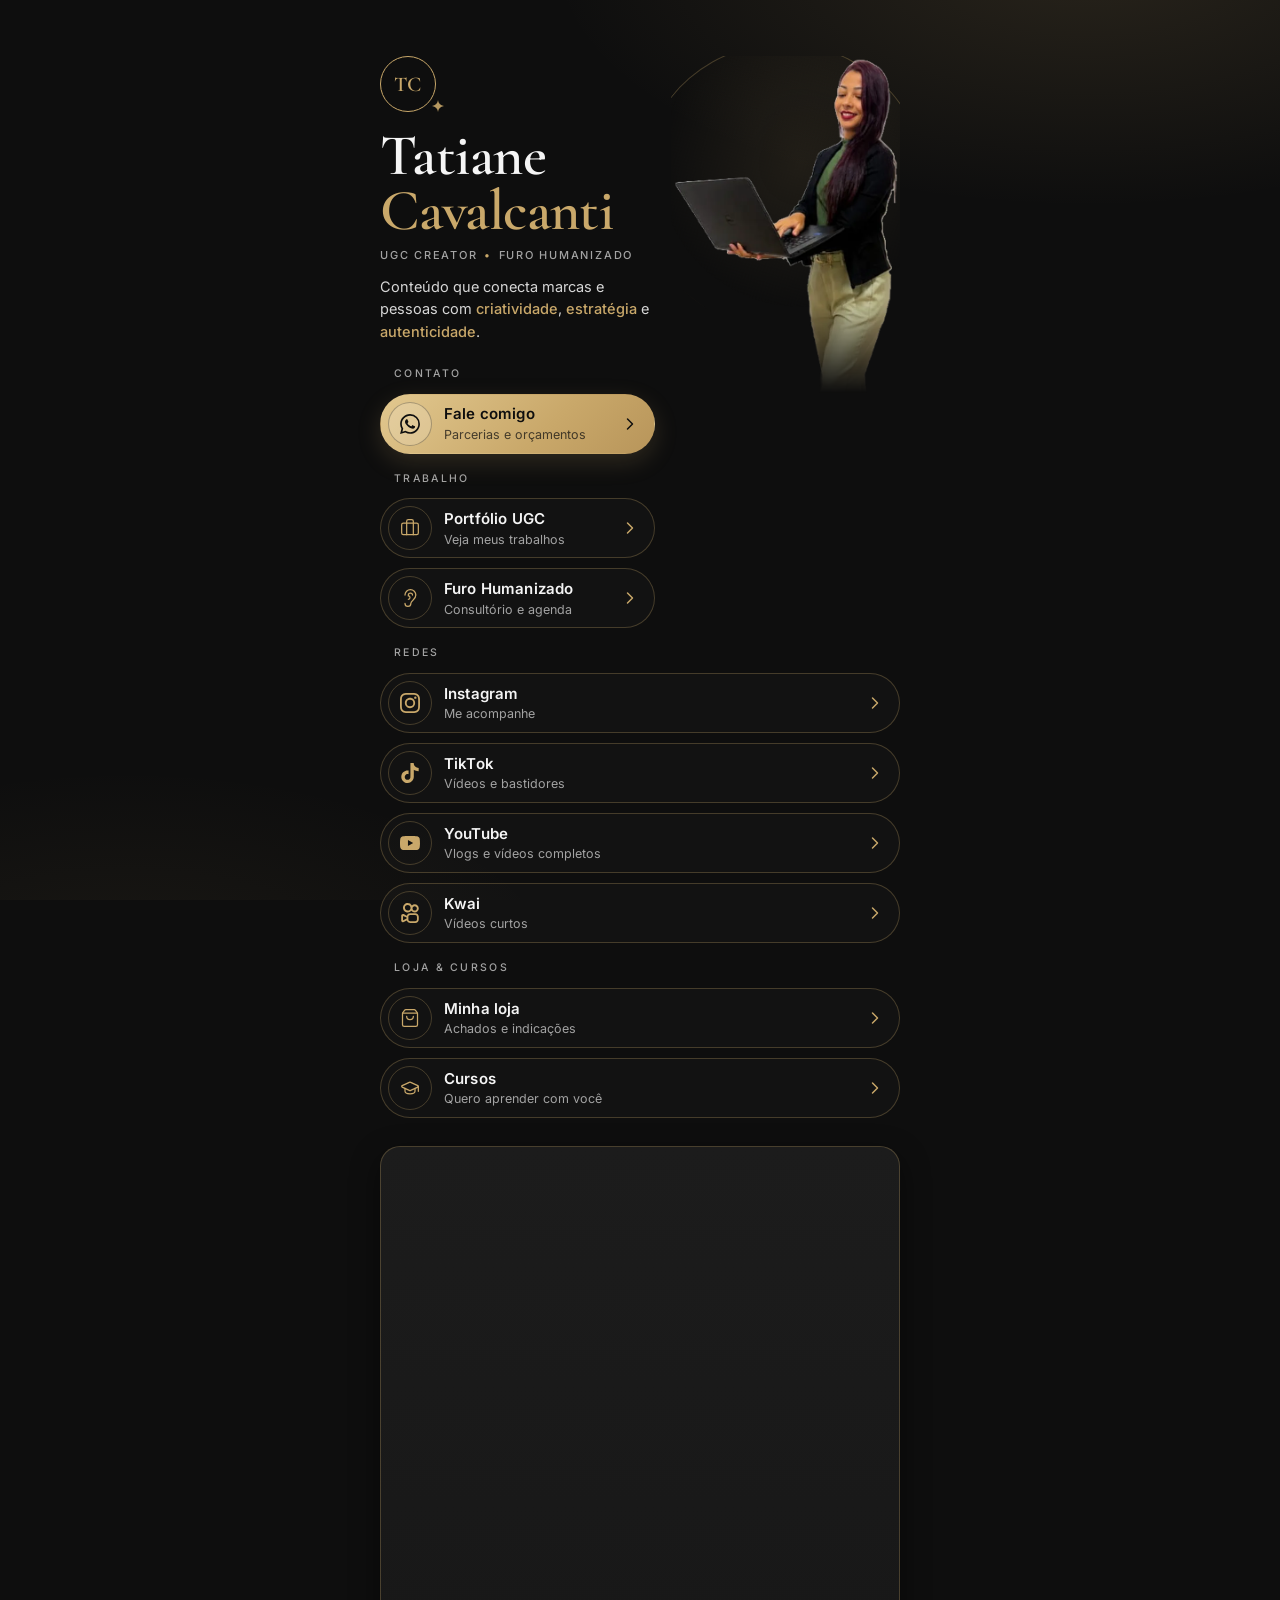
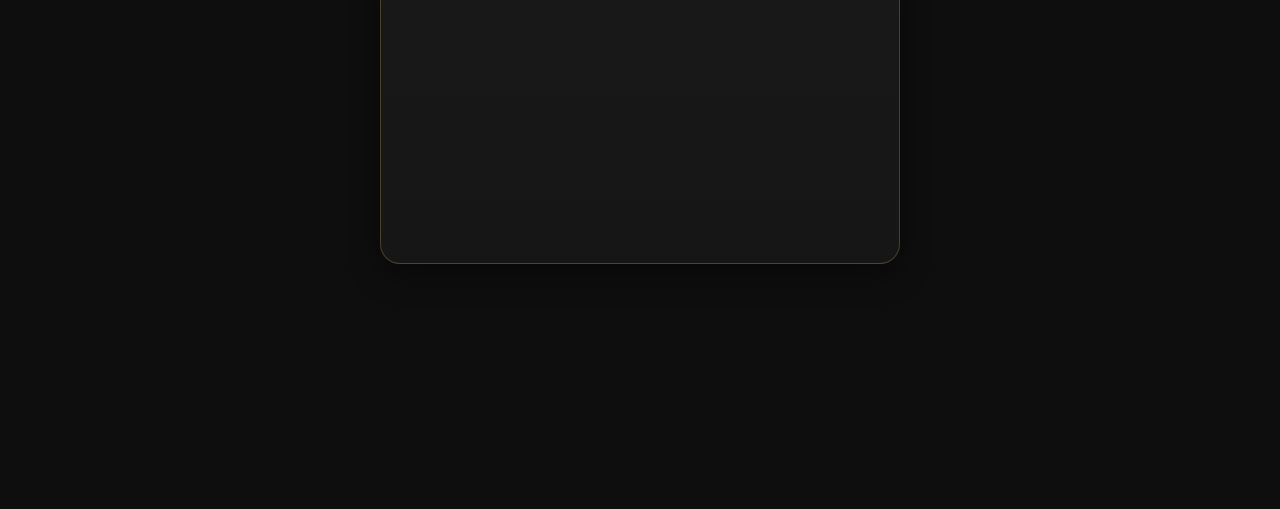
==== commit 1e3d2061: "Correções da revisão: fallback de fonte, rede de segurança do JS, Inter variável - Sobrenome não é m" ====
--- a/index.html
+++ b/index.html
@@ -31,13 +31,21 @@
 
   <!-- fontes self-hosted (scripts/fetch_fonts.py); preload só das duas que aparecem acima da dobra -->
   <link rel="preload" href="assets/fonts/cormorant-garamond-600.woff2" as="font" type="font/woff2" crossorigin>
-  <link rel="preload" href="assets/fonts/inter-400.woff2" as="font" type="font/woff2" crossorigin>
+  <link rel="preload" href="assets/fonts/inter-400-600.woff2" as="font" type="font/woff2" crossorigin>
   <link rel="stylesheet" href="css/fonts.css">
   <link rel="stylesheet" href="css/style.css">
 
   <!-- marca html.js antes do primeiro paint: sem JS (ou sem IntersectionObserver) a página fica estática e completa -->
-  <script>if ('IntersectionObserver' in window) document.documentElement.classList.add('js');</script>
-  <script src="js/main.js" defer></script>
+  <script>
+    if ('IntersectionObserver' in window) {
+      document.documentElement.classList.add('js');
+      // rede de segurança: se main.js não rodar em 3s (404, bloqueio, exceção), volta ao modo estático
+      setTimeout(function () {
+        if (!document.documentElement.classList.contains('ready')) document.documentElement.classList.remove('js');
+      }, 3000);
+    }
+  </script>
+  <script src="js/main.js" defer onerror="document.documentElement.classList.remove('js')"></script>
 
   <script type="application/ld+json">
   {
@@ -119,7 +127,7 @@
       </h1>
 
       <p class="hero__role eyebrow" data-anim style="--i:2">
-        UGC Creator <span class="hero__dot" aria-hidden="true">•</span> Furo Humanizado
+        UGC Creator <span class="hero__dot" aria-hidden="true">•</span> <span class="nowrap">Furo Humanizado</span>
       </p>
 
       <p class="hero__tagline" data-anim style="--i:3">
@@ -180,7 +188,7 @@
       </a>
       <a class="btn" style="--i:2" href="https://youtube.com/@tatianecavalcantilima" target="_blank" rel="noopener">
         <span class="btn__icon"><svg aria-hidden="true"><use href="#i-youtube"/></svg></span>
-        <span class="btn__text"><span class="btn__title">YouTube</span><span class="btn__sub">Vlogs e conteúdos completos</span></span>
+        <span class="btn__text"><span class="btn__title">YouTube</span><span class="btn__sub">Vlogs e vídeos completos</span></span>
         <svg class="btn__chev" aria-hidden="true"><use href="#i-chevron"/></svg>
       </a>
       <a class="btn" style="--i:3" href="https://kwai-video.com/u/@Tatycavalcantii/YVCEOqAB" target="_blank" rel="noopener">
@@ -240,7 +248,7 @@
 
   <!-- ===== CONTATO ===== -->
   <section class="card contact" data-reveal aria-labelledby="contato-title">
-    <h2 class="sr-only" id="contato-title">Contato</h2>
+    <h2 class="sr-only" id="contato-title">Telefone, Instagram e QR code</h2>
 
     <div class="contact__qr">
       <img src="assets/qr.svg" width="132" height="132" alt="QR code que abre este cartão virtual" loading="lazy" decoding="async">
--- a/css/fonts.css
+++ b/css/fonts.css
@@ -22,26 +22,8 @@
 @font-face {
   font-family: "Inter";
   font-style: normal;
-  font-weight: 400;
+  font-weight: 400 600;
   font-display: swap;
-  src: url("../assets/fonts/inter-400.woff2") format("woff2");
+  src: url("../assets/fonts/inter-400-600.woff2") format("woff2");
   unicode-range: U+0000-00FF, U+0131, U+0152-0153, U+02BB-02BC, U+02C6, U+02DA, U+02DC, U+0304, U+0308, U+0329, U+2000-206F, U+20AC, U+2122, U+2191, U+2193, U+2212, U+2215, U+FEFF, U+FFFD;
 }
-
-@font-face {
-  font-family: "Inter";
-  font-style: normal;
-  font-weight: 500;
-  font-display: swap;
-  src: url("../assets/fonts/inter-500.woff2") format("woff2");
-  unicode-range: U+0000-00FF, U+0131, U+0152-0153, U+02BB-02BC, U+02C6, U+02DA, U+02DC, U+0304, U+0308, U+0329, U+2000-206F, U+20AC, U+2122, U+2191, U+2193, U+2212, U+2215, U+FEFF, U+FFFD;
-}
-
-@font-face {
-  font-family: "Inter";
-  font-style: normal;
-  font-weight: 600;
-  font-display: swap;
-  src: url("../assets/fonts/inter-600.woff2") format("woff2");
-  unicode-range: U+0000-00FF, U+0131, U+0152-0153, U+02BB-02BC, U+02C6, U+02DA, U+02DC, U+0304, U+0308, U+0329, U+2000-206F, U+20AC, U+2122, U+2191, U+2193, U+2212, U+2215, U+FEFF, U+FFFD;
-}
--- a/css/style.css
+++ b/css/style.css
@@ -21,13 +21,20 @@
   --shadow: 0 10px 30px rgba(0, 0, 0, .45);
   --s1: 4px; --s2: 8px; --s3: 12px; --s4: 16px; --s5: 24px; --s6: 32px; --s7: 40px; --s8: 48px;
   --col: 560px;
-  --f-display: "Cormorant Garamond", Georgia, "Times New Roman", serif;
+  --f-display: "Cormorant Garamond", "Cormorant Fallback", Georgia, "Times New Roman", serif;
   --f-body: "Inter", system-ui, -apple-system, "Segoe UI", Roboto, sans-serif;
   --f-script: "Great Vibes", "Brush Script MT", cursive;
   --ease: cubic-bezier(.22, 1, .36, 1);
   --dur-1: .25s;
   --dur-2: .6s;
   --dur-3: .8s;
+}
+
+/* fallback do display com largura ajustada (Georgia é ~30% mais larga que Cormorant): menos salto no swap */
+@font-face {
+  font-family: "Cormorant Fallback";
+  src: local("Georgia"), local("Times New Roman");
+  size-adjust: 77%;
 }
 
 /* ---------- reset ---------- */
@@ -60,7 +67,7 @@
   transition: top var(--dur-1);
 }
 .skip:focus { top: 12px; }
-:focus-visible { outline: 2px solid var(--gold); outline-offset: 3px; border-radius: 6px; }
+:focus-visible { outline: 2px solid var(--gold); outline-offset: 3px; }
 
 /* ---------- fundo ---------- */
 .glow {
@@ -89,6 +96,7 @@
 }
 .eyebrow--gold { color: var(--gold); }
 .eyebrow--rule { display: flex; align-items: center; gap: 14px; text-align: center; }
+.eyebrow--rule > span { white-space: nowrap; }
 .eyebrow--rule::before, .eyebrow--rule::after { content: ""; flex: 1; height: 1px; }
 .eyebrow--rule::before { background: linear-gradient(90deg, transparent, var(--line)); }
 .eyebrow--rule::after  { background: linear-gradient(90deg, var(--line), transparent); }
@@ -140,7 +148,8 @@
 }
 .hero__first, .hero__last { display: block; }
 .hero__first { color: var(--ink); }
-.hero__last { font-style: normal; color: var(--gold); }
+/* inline-block: com background-clip:text, glifos fora da caixa sumiriam — assim a caixa cresce com o texto */
+.hero__last { display: inline-block; white-space: nowrap; font-style: normal; color: var(--gold); }
 @supports ((-webkit-background-clip: text) or (background-clip: text)) {
   .hero__last {
     background: linear-gradient(100deg, var(--gold) 0%, var(--gold) 40%, #fff2d2 50%, var(--gold) 60%, var(--gold) 100%);
@@ -150,12 +159,13 @@
     -webkit-text-fill-color: transparent; color: transparent;
   }
   .js .hero.in .hero__last { animation: shimmer 1.6s var(--ease) .7s 1 both; }
-  .hero__last:hover { animation: shimmer-again 1.2s ease 0s 1 both; }
+  .hero__last:hover, .js .hero.in .hero__last:hover { animation: shimmer-again 1.2s ease 0s 1 both; }
 }
 @keyframes shimmer       { from { background-position: 120% 0; } to { background-position: -30% 0; } }
 @keyframes shimmer-again { from { background-position: 120% 0; } to { background-position: -30% 0; } }
 
 .hero__role { color: var(--mut); letter-spacing: .16em; }
+.nowrap { white-space: nowrap; }
 .hero__dot { color: var(--gold); margin: 0 2px; }
 
 .hero__tagline {
@@ -246,8 +256,9 @@
   white-space: nowrap; overflow: hidden; text-overflow: ellipsis;
 }
 .btn__sub {
-  display: block; margin-top: 1px; font-size: 12.5px; color: var(--mut);
-  white-space: nowrap; overflow: hidden; text-overflow: ellipsis;
+  display: -webkit-box; -webkit-box-orient: vertical; -webkit-line-clamp: 2;
+  margin-top: 1px; font-size: 12.5px; line-height: 1.35; color: var(--mut);
+  overflow: hidden;
 }
 .btn__chev { width: 20px; height: 20px; color: var(--gold); transition: transform var(--dur-1) var(--ease); }
 
@@ -385,10 +396,10 @@
 .contact__row { display: flex; align-items: center; gap: 8px; }
 .contact__row a {
   display: flex; align-items: center; gap: 12px;
-  min-height: 40px; min-width: 0;
+  min-height: 40px; min-width: 0; border-radius: 6px;
   color: var(--ink); font-size: 14.5px; text-decoration: none;
 }
-.contact__row a span { overflow: hidden; text-overflow: ellipsis; white-space: nowrap; }
+.contact__row a span { overflow-wrap: anywhere; }
 .contact__row a svg { flex: none; width: 20px; height: 20px; color: var(--gold); }
 .contact__row a:hover span { color: var(--gold); }
 .copy {
@@ -488,6 +499,14 @@
   .hero__pic { transform: none !important; }
 }
 
+/* ---------- telas muito estreitas (≤359px) ---------- */
+@media (max-width: 359px) {
+  .eyebrow--rule { gap: 8px; letter-spacing: .16em; }
+  .contact { gap: 14px; }
+  .contact__qr { width: 108px; height: 108px; }
+  .niche { padding: 0 3px; font-size: 10px; letter-spacing: .1em; }
+}
+
 /* ---------- desktop ---------- */
 @media (min-width: 900px) {
   .page { padding-top: 56px; padding-bottom: 64px; }
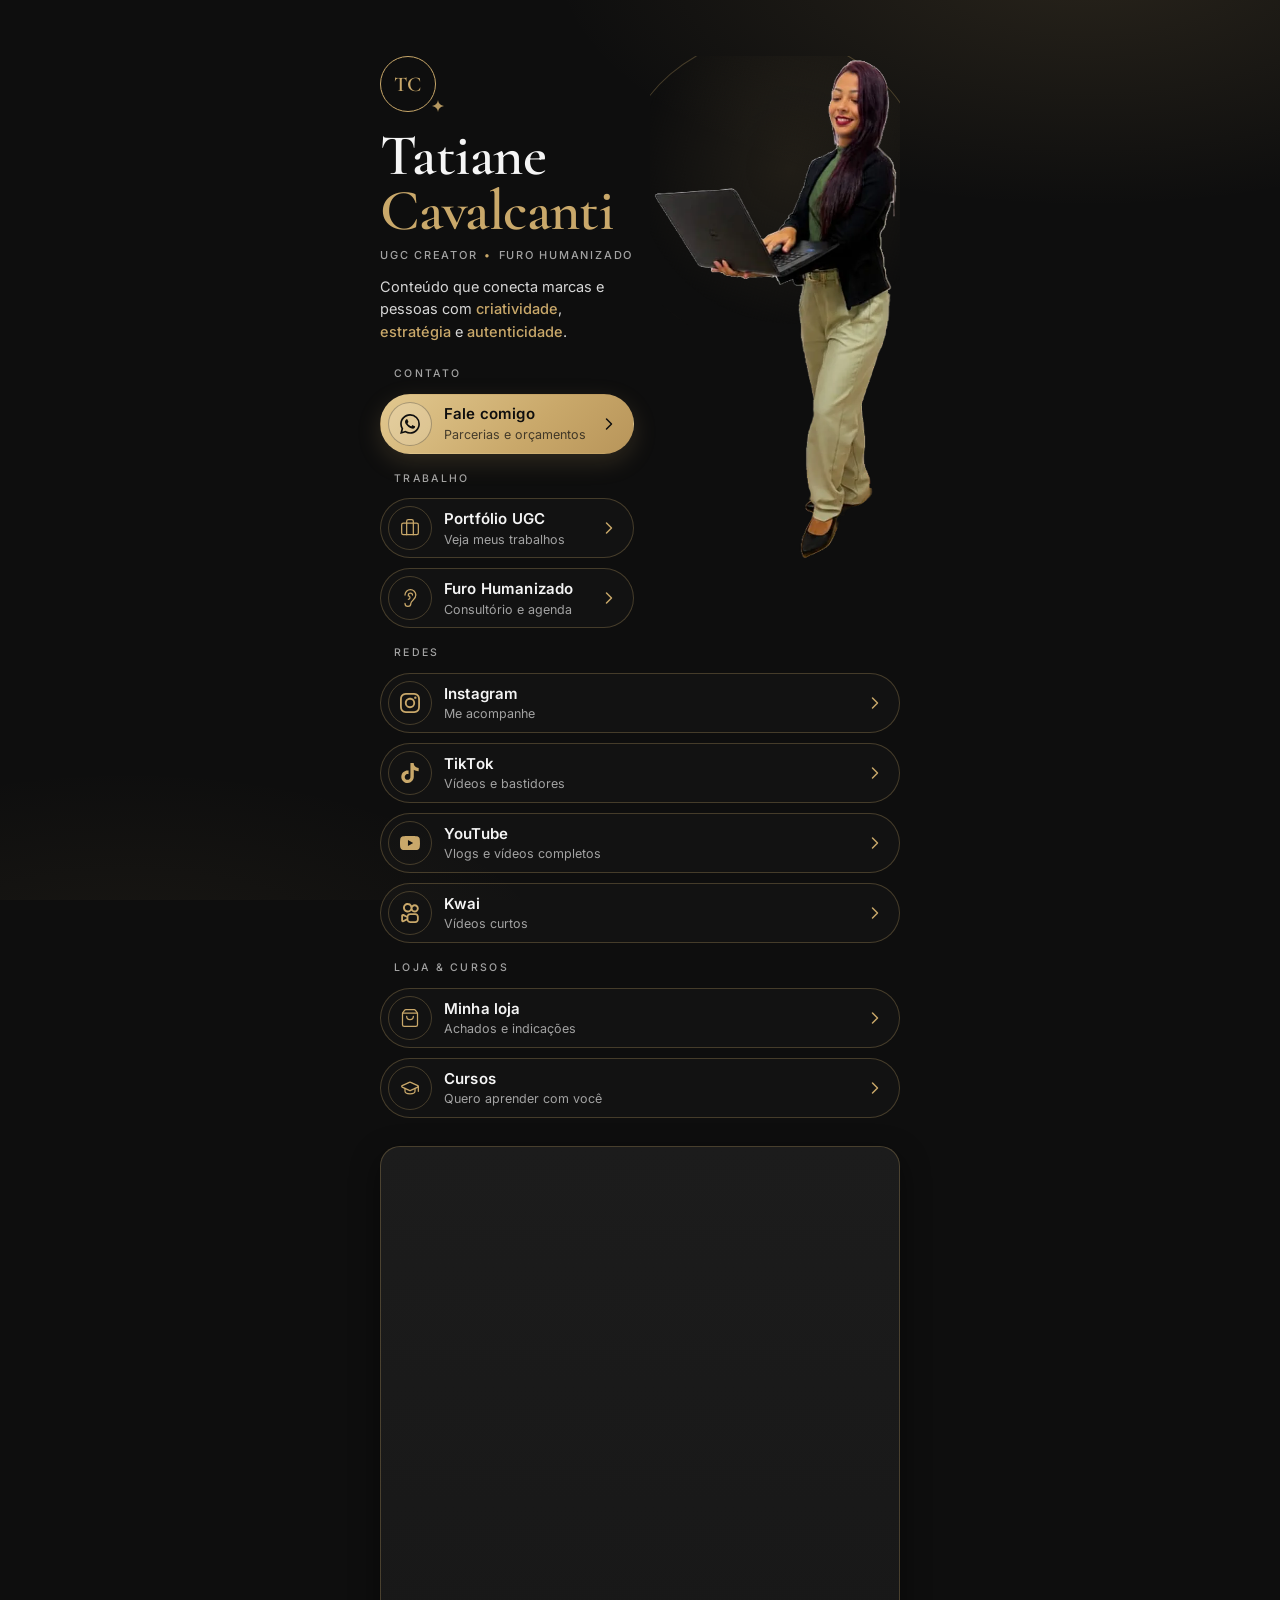
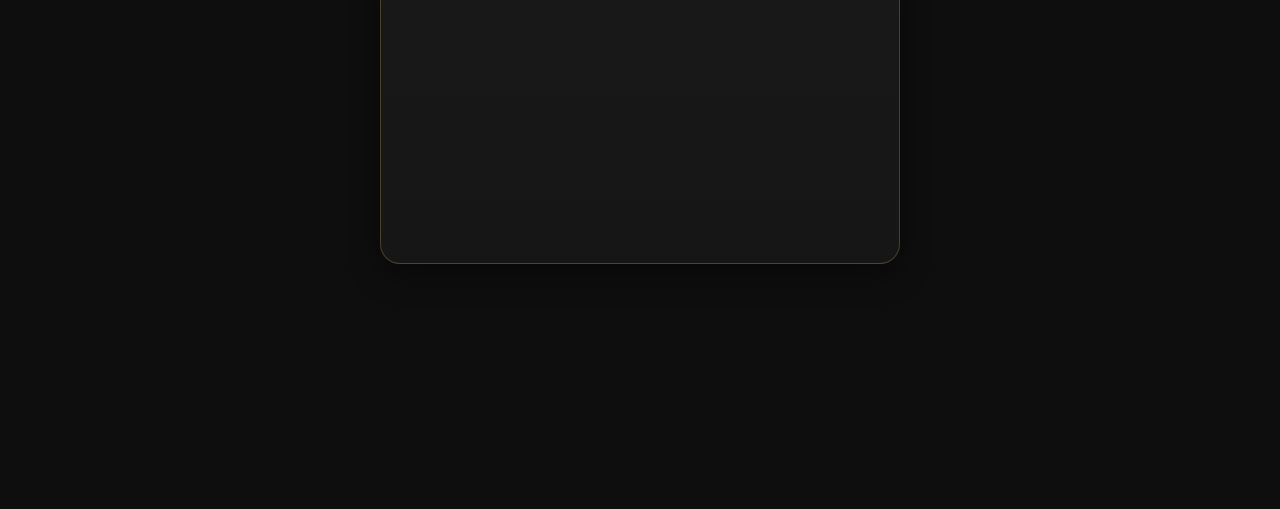
==== commit bba908b3: "Foto de corpo inteiro no hero e configuração para a Vercel - cutout.py sem corte no joelho (corpo in" ====
--- a/index.html
+++ b/index.html
@@ -140,7 +140,7 @@
       <span class="hero__arc" aria-hidden="true"></span>
       <picture class="hero__pic">
         <source srcset="assets/tati.webp" type="image/webp">
-        <img src="assets/tati.png" width="516" height="760" alt="Tatiane Cavalcanti sorrindo, segurando um notebook" fetchpriority="high" decoding="async">
+        <img src="assets/tati.png" width="476" height="960" alt="Tatiane Cavalcanti sorrindo, segurando um notebook" fetchpriority="high" decoding="async">
       </picture>
       <svg class="sparkle sparkle--photo" aria-hidden="true"><use href="#i-star4"/></svg>
     </figure>
--- a/css/style.css
+++ b/css/style.css
@@ -122,7 +122,7 @@
 .hero {
   position: relative;
   display: grid;
-  grid-template-columns: minmax(0, 1fr) 45%;
+  grid-template-columns: minmax(0, 1fr) 46%;
   grid-template-areas:
     "text photo"
     "cta  cta";
@@ -188,11 +188,7 @@
   transform: rotate(38deg);
   background: radial-gradient(circle at 50% 40%, rgba(201, 168, 106, .10), transparent 65%);
 }
-.hero__pic {
-  position: relative; z-index: 1; display: block;
-  -webkit-mask-image: linear-gradient(#000 74%, transparent 100%);
-          mask-image: linear-gradient(#000 74%, transparent 100%);
-}
+.hero__pic { position: relative; z-index: 1; display: block; }  /* corpo inteiro: sem esmaecer os pés */
 .hero__pic img { width: 100%; height: auto; }
 
 .hero__cta { margin-top: 20px; }
@@ -200,7 +196,7 @@
 
 @media (min-width: 520px) {
   .hero {
-    grid-template-columns: minmax(0, 1fr) 44%;
+    grid-template-columns: minmax(0, 1fr) 48%;
     grid-template-areas:
       "text photo"
       "cta  photo";
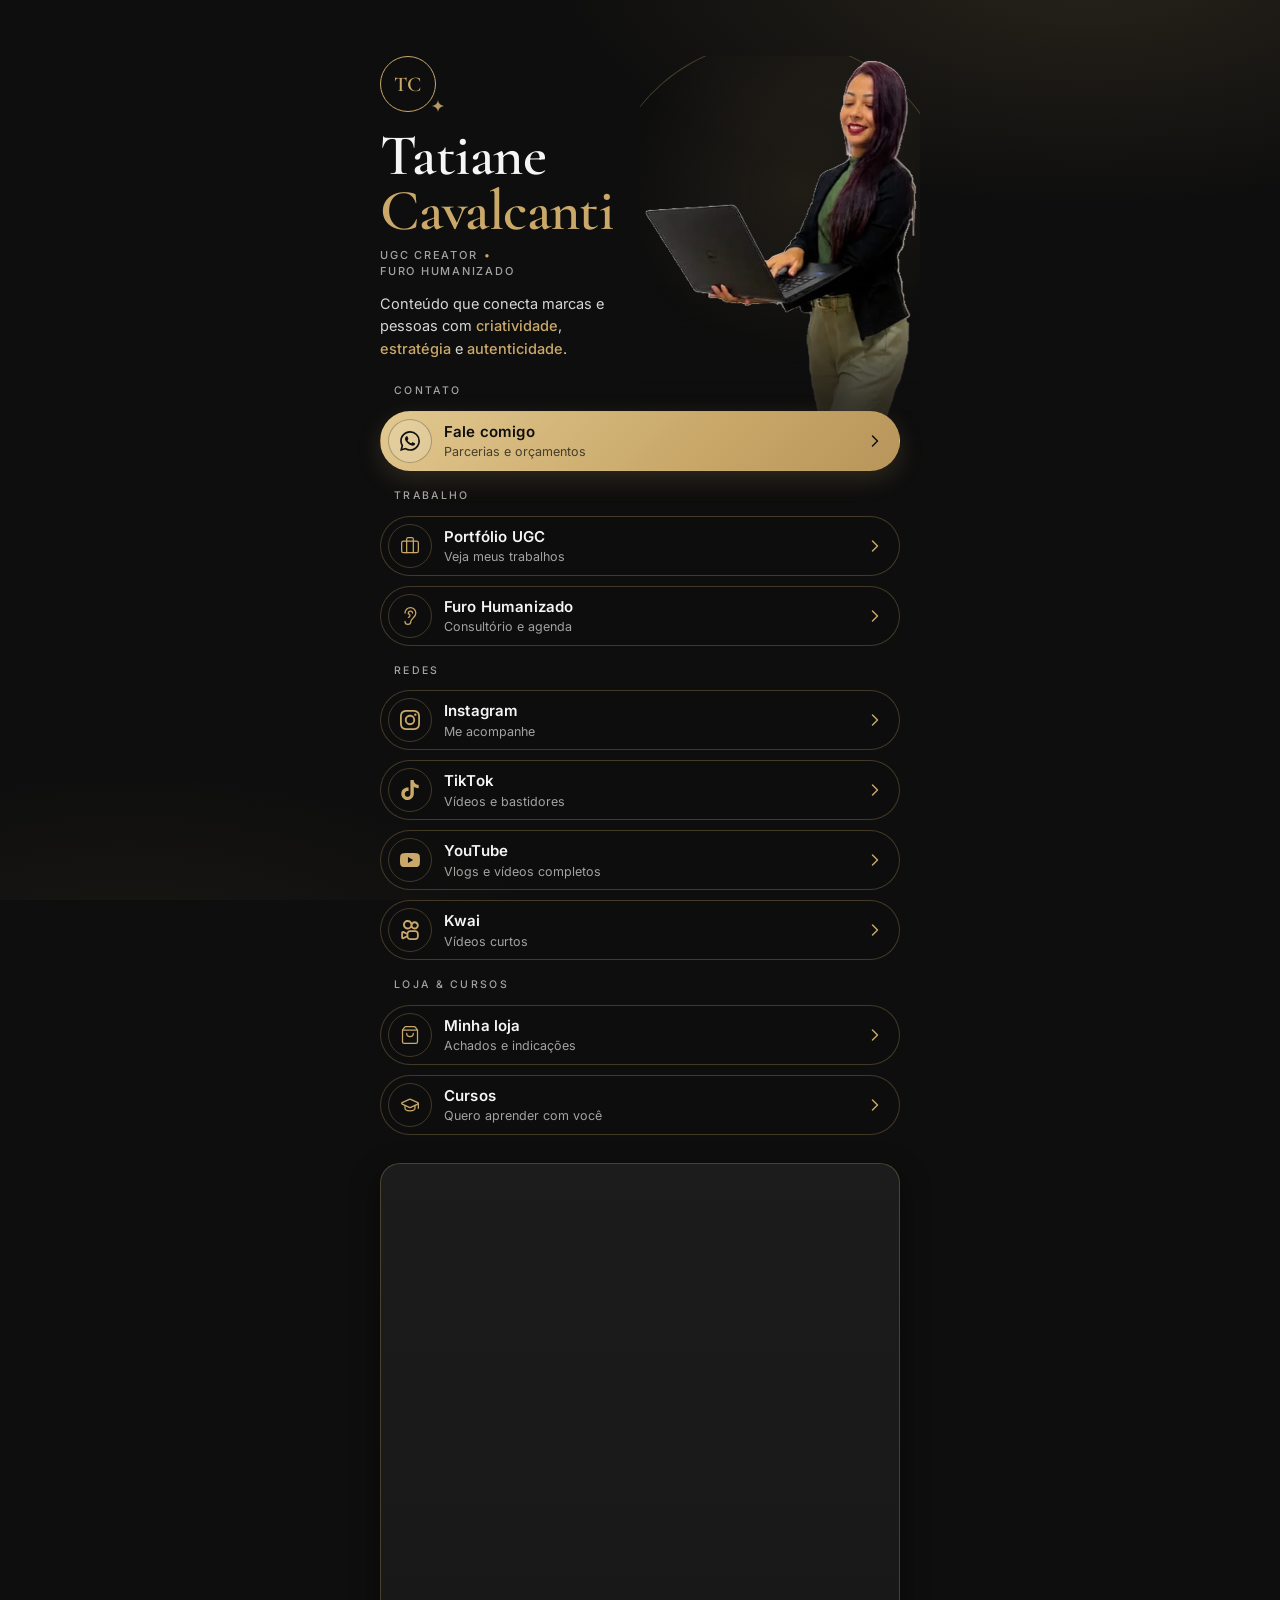
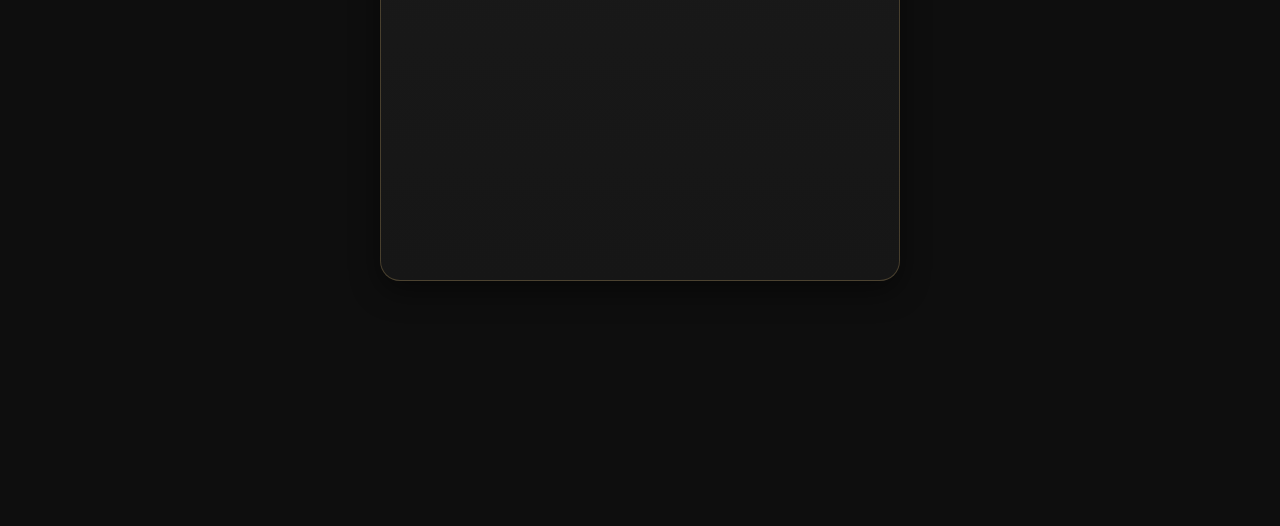
==== commit 9e997f99: "Hero com a foto em plano de fundo: corte no joelho, conteúdo passa só da cintura para baixo - Volta " ====
--- a/index.html
+++ b/index.html
@@ -130,17 +130,18 @@
         UGC Creator <span class="hero__dot" aria-hidden="true">•</span> <span class="nowrap">Furo Humanizado</span>
       </p>
 
-      <p class="hero__tagline" data-anim style="--i:3">
-        Conteúdo que conecta marcas e pessoas com
-        <strong>criatividade</strong>, <strong>estratégia</strong> e <strong>autenticidade</strong>.
-      </p>
-    </div>
+    </div>
+
+    <p class="hero__tagline" data-anim style="--i:3">
+      Conteúdo que conecta marcas e pessoas com
+      <strong>criatividade</strong>, <strong>estratégia</strong> e <strong>autenticidade</strong>.
+    </p>
 
     <figure class="hero__photo" data-anim style="--i:2">
       <span class="hero__arc" aria-hidden="true"></span>
       <picture class="hero__pic">
         <source srcset="assets/tati.webp" type="image/webp">
-        <img src="assets/tati.png" width="476" height="960" alt="Tatiane Cavalcanti sorrindo, segurando um notebook" fetchpriority="high" decoding="async">
+        <img src="assets/tati.png" width="516" height="760" alt="Tatiane Cavalcanti sorrindo, segurando um notebook" fetchpriority="high" decoding="async">
       </picture>
       <svg class="sparkle sparkle--photo" aria-hidden="true"><use href="#i-star4"/></svg>
     </figure>
--- a/css/style.css
+++ b/css/style.css
@@ -119,18 +119,19 @@
 /* =====================================================================
    HERO
    ===================================================================== */
-.hero {
-  position: relative;
-  display: grid;
-  grid-template-columns: minmax(0, 1fr) 46%;
-  grid-template-areas:
-    "text photo"
-    "cta  cta";
-  column-gap: 12px;
-}
-.hero__text  { grid-area: text; align-self: start; min-width: 0; }
-.hero__photo { grid-area: photo; align-self: start; }
-.hero__cta   { grid-area: cta; }
+/* A foto fica num plano atrás (absoluta, à direita). Monograma/nome/cargo ocupam a coluna livre ao lado
+   do tronco; tagline e botões passam por cima só da cintura para baixo, onde a foto esmaece. */
+.hero { position: relative; --photo-w: 58%; --bleed: 20px; }
+.hero__text {
+  position: relative; z-index: 1; min-width: 0;
+  width: calc(100% - var(--photo-w)); padding-right: 8px;
+  /* celular: garante que a tagline (abaixo) comece só depois das mãos/notebook (~68% da altura da foto) */
+  min-height: calc((.58 * (100vw - 40px) + 20px) / .679 * .68);
+}
+/* a foto sangra na margem direita da página (como no mockup, cortada na borda) */
+.hero__photo { position: absolute; top: 0; right: calc(-1 * var(--bleed)); z-index: 0; width: calc(var(--photo-w) + var(--bleed)); }
+.hero__tagline { position: relative; z-index: 1; max-width: 72%; }  /* fica à esquerda das pernas */
+.hero__cta { position: relative; z-index: 1; }
 
 .hero__mark { position: relative; display: inline-block; }
 .mark {
@@ -143,7 +144,7 @@
 
 .hero__name {
   margin: 16px 0 10px;
-  font: 600 clamp(32px, 10vw, 58px)/.95 var(--f-display);
+  font: 600 clamp(28px, 9vw, 58px)/.95 var(--f-display);
   letter-spacing: -.01em;
 }
 .hero__first, .hero__last { display: block; }
@@ -169,15 +170,17 @@
 .hero__dot { color: var(--gold); margin: 0 2px; }
 
 .hero__tagline {
-  margin: 12px 0 0;
+  margin: 14px 0 0;
   font-size: 14.5px; line-height: 1.55;
   color: var(--ink-2);
 }
 .hero__tagline strong { color: var(--gold); font-weight: 500; }
 
-.hero__photo {
-  position: relative; margin: 0; overflow: hidden;
-  will-change: transform;
+.hero__photo { margin: 0; overflow: hidden; will-change: transform; }
+/* da cintura para baixo a foto some no fundo: é por aí que tagline e botões passam */
+.hero__photo::after {
+  content: ""; position: absolute; inset: 0; z-index: 2; pointer-events: none;
+  background: linear-gradient(to bottom, transparent 56%, rgba(14, 14, 14, .6) 76%, var(--bg) 97%);
 }
 .hero__arc {
   position: absolute; z-index: 0;
@@ -188,27 +191,23 @@
   transform: rotate(38deg);
   background: radial-gradient(circle at 50% 40%, rgba(201, 168, 106, .10), transparent 65%);
 }
-.hero__pic { position: relative; z-index: 1; display: block; }  /* corpo inteiro: sem esmaecer os pés */
+.hero__pic { position: relative; z-index: 1; display: block; }
 .hero__pic img { width: 100%; height: auto; }
 
 .hero__cta { margin-top: 20px; }
 .hero__cta .group + .group { margin-top: 18px; }
 
 @media (min-width: 520px) {
-  .hero {
-    grid-template-columns: minmax(0, 1fr) 48%;
-    grid-template-areas:
-      "text photo"
-      "cta  photo";
-    column-gap: 16px;
-  }
+  .hero { --photo-w: 50%; }
+  .hero__text { padding-right: 16px; min-height: 0; }
+  .hero__tagline { max-width: calc(100% - var(--photo-w)); padding-right: 16px; }  /* não invade o tronco */
   .hero__cta { margin-top: 24px; }
 }
 
 /* =====================================================================
    BOTÕES / GRUPOS
    ===================================================================== */
-.links { margin-top: 18px; }
+.links { position: relative; z-index: 1; margin-top: 18px; }
 .links .group + .group { margin-top: 18px; }
 
 .group { display: flex; flex-direction: column; gap: 10px; }
@@ -228,7 +227,7 @@
   padding: 7px 14px 7px 7px;
   border: 1px solid var(--line);
   border-radius: var(--pill);
-  background: rgba(255, 255, 255, .02);
+  background: rgba(14, 14, 14, .6);
   color: var(--ink);
   text-decoration: none;
   -webkit-tap-highlight-color: transparent;
